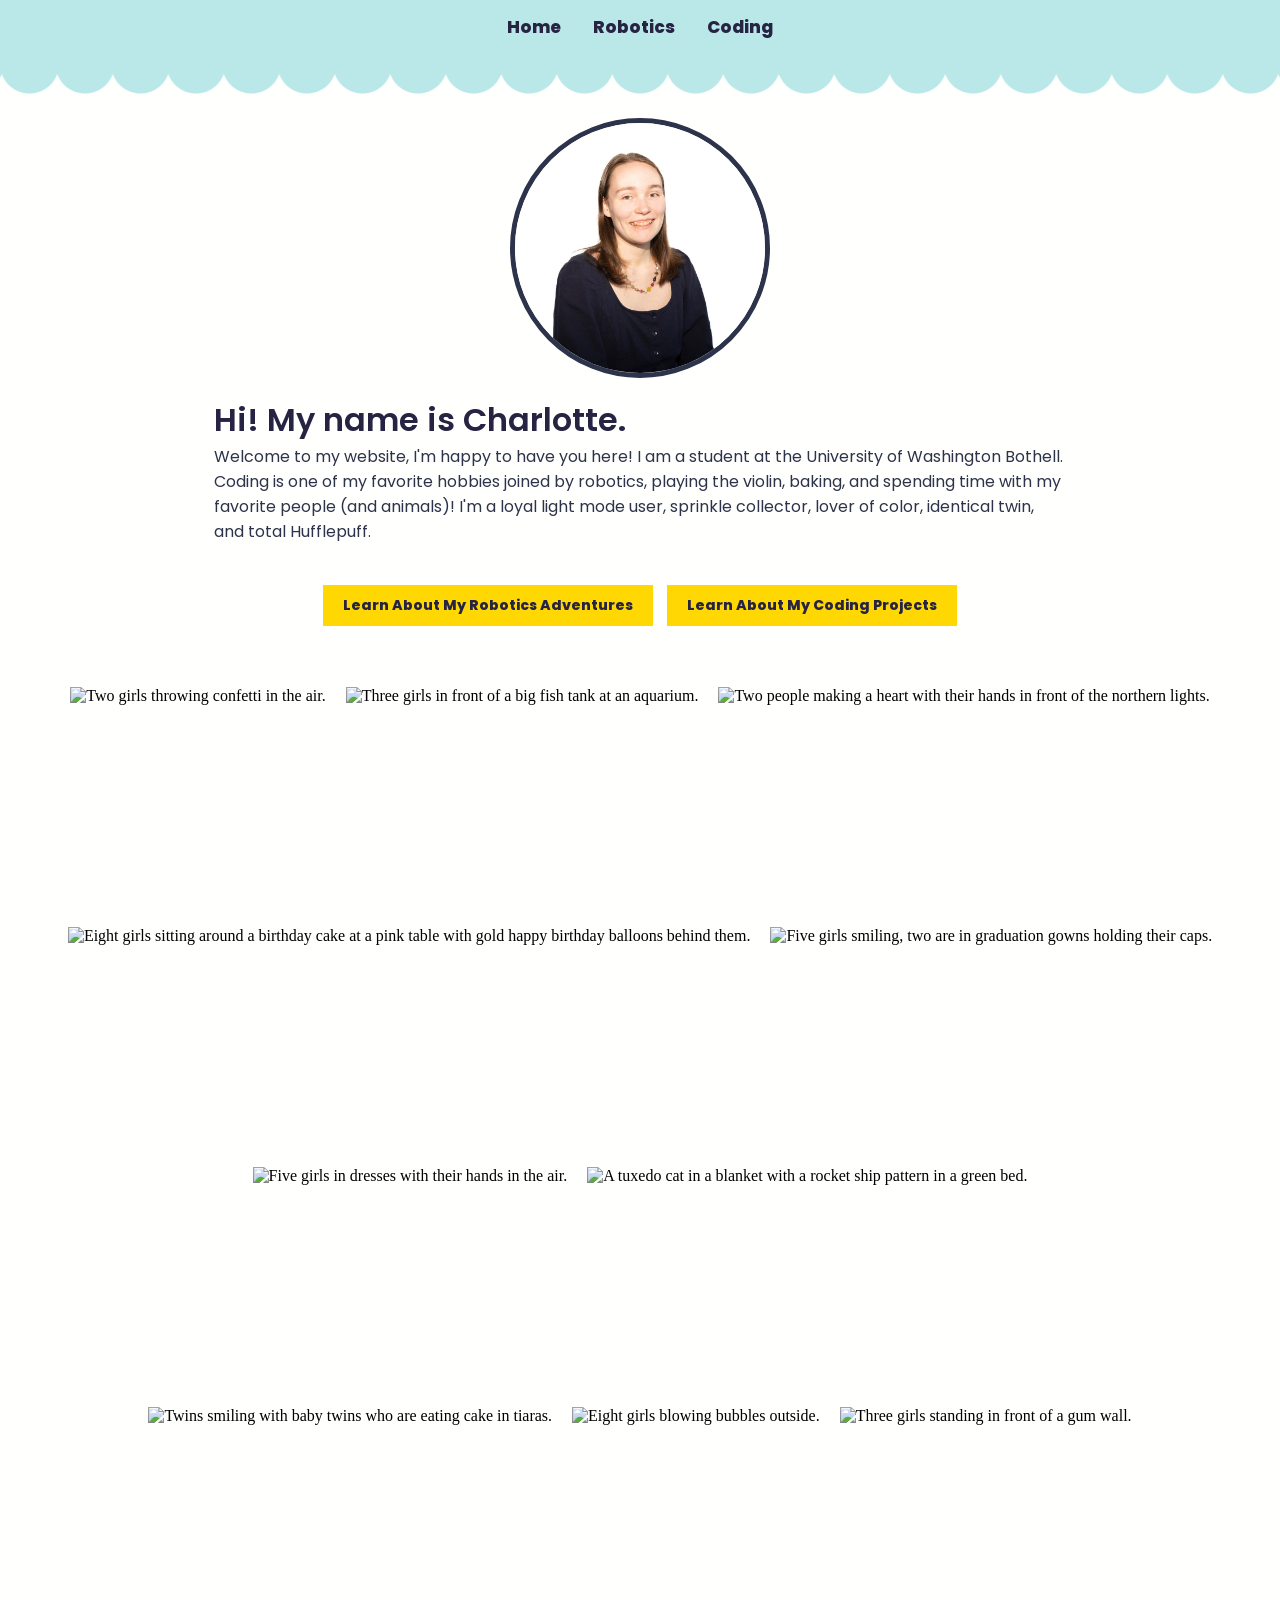
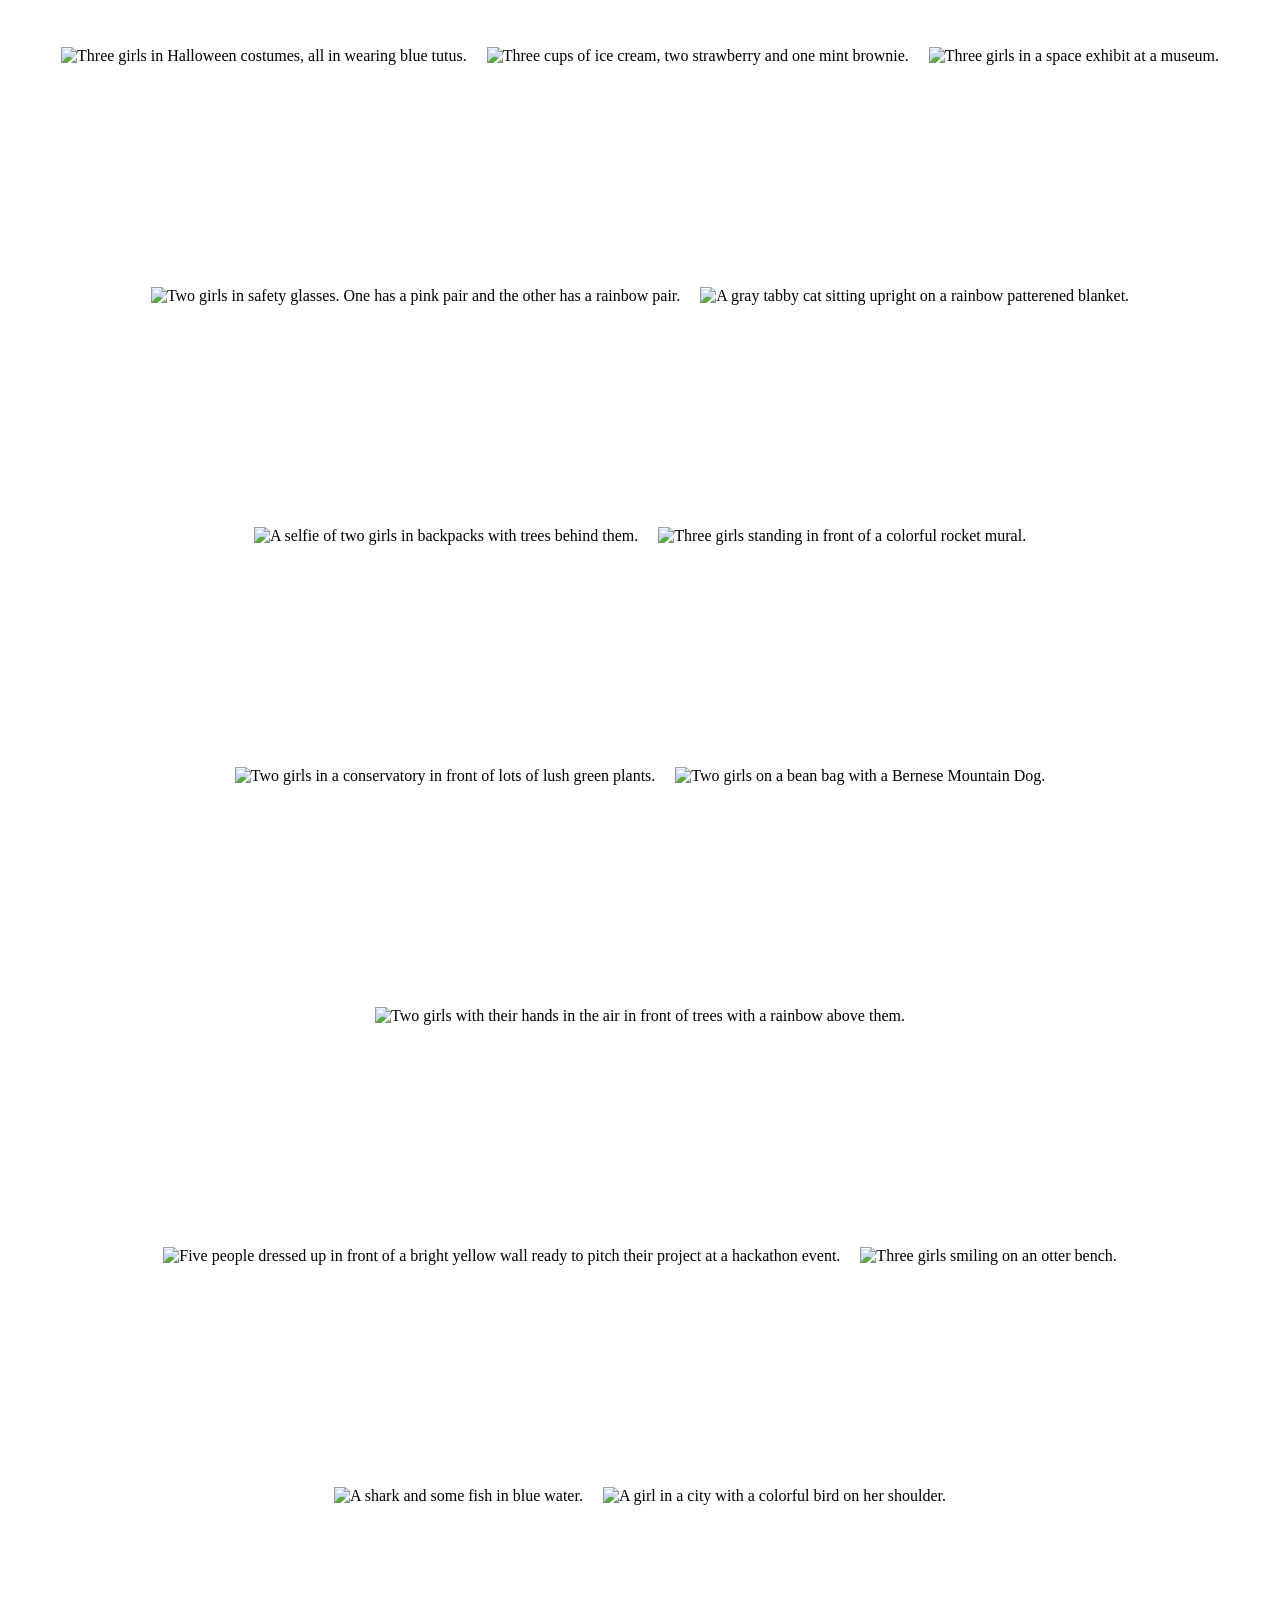
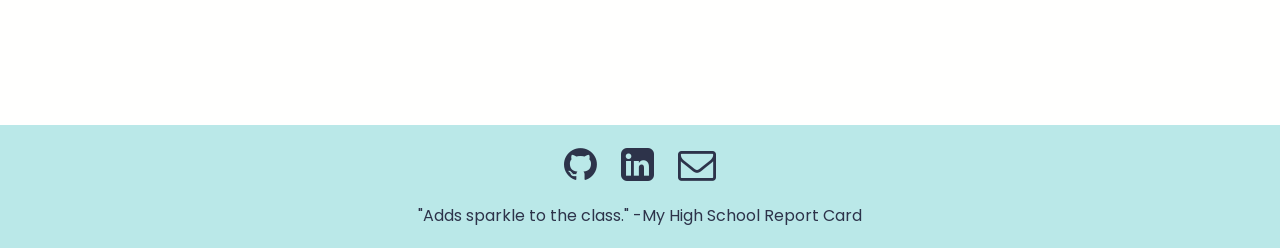
==== index.html @ 046816ce "Updated nav bar styling and added a footer." ====
<!DOCTYPE html>
<html>
  <head>
    
    <title>Home - Charlotte's Personal Website</title>
    <meta charset="utf-8" />
	  <meta http-equiv="X-UA-Compatible" content="IE=edge" />
	  <meta name="viewport" content="width=device-width, initial-scale=1" />

	  <!--Link the Webpage's Stylesheet-->
	  <link rel="stylesheet" href="/style.css" />

	  <!--Link the Webpage's JavaScript File-->
	  <script src="/script.js" defer></script>

    <!--Link Nav Bar Menu Icon-->
    <link rel="stylesheet" href="https://cdnjs.cloudflare.com/ajax/libs/font-awesome/4.7.0/css/font-awesome.min.css">

    <!--Link Font-->
    <link rel="preconnect" href="https://fonts.googleapis.com">
    <link rel="preconnect" href="https://fonts.gstatic.com" crossorigin>
    <link href="https://fonts.googleapis.com/css2?family=Poppins:ital,wght@0,100;0,200;0,300;0,400;0,500;0,600;0,700;0,800;0,900;1,100;1,200;1,300;1,400;1,500;1,600;1,700;1,800;1,900&display=swap" rel="stylesheet">

    <!--Fav Icon-->
    <link rel="icon" href="assets/favicon.ico" type="image/png"/>
  </head>
  
  <body>
    <!--Nav Bar-->
    <div class="navBar" id="globalNavBar">
      <a id="home" class="hoverUnderlineAnimation active" href="index.html">Home</a>
      <a class="hoverUnderlineAnimation" href="robotics.html">Robotics</a>
      <a class="hoverUnderlineAnimation" href="coding.html">Coding</a>
      <a href="javascript:void(0);" class="icon" onclick="adjustNavBar()">
        <i class="fa fa-bars"></i>
      </a>
    </div>

    <div class="content">
      <br> 

      <!--Rounded Headshot-->
      <!--<img class="roundedImage" src="assets/charlotte.jpeg" draggable="false" alt="A headshot of a girl in a yellow sweater, blue top, and necklace in front of a blue wall.">-->
      <img class="roundedImage" src="assets/headshot.jpeg" draggable="false" alt="">

      <br>

      <!--About Me/Brief Introduction-->
      <div class="wideText">
        <h1>Hi! My name is Charlotte.</h1>
        <p>Welcome to my website, I'm happy to have you here! I am a student at the University of Washington Bothell. Coding is one of my favorite hobbies joined by robotics, playing the violin, baking, and spending time with my favorite people (and animals)! I'm a loyal light mode user, sprinkle collector, lover of color, identical twin, and total Hufflepuff.</p>
      </div>
      <br><br>   

      <!--Buttons Inviting the Visitor to View My Other Pages, Both Focused on Hobbies Mentioned in My Intro Paragraph-->
      <div class="centerButtons">
      <button style="vertical-align:middle" onclick="window.location.href = 'robotics.html';">Learn About My Robotics Adventures</button>
      <button style="vertical-align:middle" onclick="window.location.href = 'coding.html';">Learn About My Coding Projects</button>
      </div>
      
      <br><br>

      <!--Gallery of Personal Images-->
      <section class="galleryContainer">
        <img class="galleryImage" src="assets/confetti.jpeg" draggable="false" alt="Two girls throwing confetti in the air.">
        <img class="galleryImage" src="assets/aquarium.jpeg" draggable="false" alt="Three girls in front of a big fish tank at an aquarium.">
        <img class="galleryImage" src="assets/northernLights1.png" draggable="false" alt="Two people making a heart with their hands in front of the northern lights.">
        <img class="galleryImage" src="assets/birthday.jpeg" draggable="false" alt="Eight girls sitting around a birthday cake at a pink table with gold happy birthday balloons behind them.">
        <img class="galleryImage" src="assets/graduation.jpeg" draggable="false" alt="Five girls smiling, two are in graduation gowns holding their caps.">
        <img class="galleryImage" src="assets/caenLaida2.jpeg" draggable="false" alt="Five girls in dresses with their hands in the air.">
        <img class="galleryImage" src="assets/domino.jpeg" draggable="false" alt="A tuxedo cat in a blanket with a rocket ship pattern in a green bed.">
        <img class="galleryImage" src="assets/doubleTwins.jpeg" draggable="false" alt="Twins smiling with baby twins who are eating cake in tiaras.">
        <img class="galleryImage" src="assets/bubbles.jpeg" draggable="false" alt="Eight girls blowing bubbles outside.">
        <img class="galleryImage" src="assets/gumWall.jpeg" draggable="false" alt="Three girls standing in front of a gum wall.">
        <img class="galleryImage" src="assets/halloween1.jpeg" draggable="false" alt="Three girls in Halloween costumes, all in wearing blue tutus.">
        <img class="galleryImage" src="assets/iceCream2.jpeg" draggable="false" alt="Three cups of ice cream, two strawberry and one mint brownie.">
        <img class="galleryImage" src="assets/museumOfFlight.jpeg" draggable="false" alt="Three girls in a space exhibit at a museum.">
        <img class="galleryImage" src="assets/safetyGlasses.jpeg" draggable="false" alt="Two girls in safety glasses. One has a pink pair and the other has a rainbow pair.">
        <img class="galleryImage" src="assets/oakley.jpeg" draggable="false" alt="A gray tabby cat sitting upright on a rainbow patterened blanket.">
        <img class="galleryImage" src="assets/selfieWithAbby2.jpeg" draggable="false" alt="A selfie of two girls in backpacks with trees behind them.">
        <img class="galleryImage" src="assets/rocketMural.jpeg" draggable="false" alt="Three girls standing in front of a colorful rocket mural.">
        <img class="galleryImage" src="assets/conservatory.jpeg" draggable="false" alt="Two girls in a conservatory in front of lots of lush green plants.">
        <img class="galleryImage" src="assets/dog.jpeg" draggable="false" alt="Two girls on a bean bag with a Bernese Mountain Dog.">
        <img class="galleryImage" src="assets/rainbow.jpeg" draggable="false" alt="Two girls with their hands in the air in front of trees with a rainbow above them.">
        <img class="galleryImage" src="assets/hackathon.jpeg" draggable="false" alt="Five people dressed up in front of a bright yellow wall ready to pitch their project at a hackathon event.">
        <img class="galleryImage" src="assets/friends.jpeg" draggable="false" alt="Three girls smiling on an otter bench.">
        <img class="galleryImage" src="assets/shark.jpeg" draggable="false" alt="A shark and some fish in blue water.">
        <img class="galleryImage" src="assets/bird.jpeg" draggable="false" alt="A girl in a city with a colorful bird on her shoulder.">
      </section>
    </div>

    <br>

    <div class="footer">
      <p>
        <!--GitHub-->
        <a href="https://github.com/charlottehoyt" target="_blank"><i class="fa fa-github"></i></a>
                    
        <!--LinkedIn-->
        <a href="https://linkedin.com/in/charlottehoyt707" target="_blank"><i class="fa fa-linkedin-square"></i></a>
                    
        <!--Email-->
        <a href="mailto:choyt06@uw.edu" target="_blank"><i class="fa fa-envelope-o"></i></a>
      </p>

      <br>

      <!--<p>Made with love by Charlotte!</p>-->
      <p>"Adds sparkle to the class." -My High School Report Card</p>
    </div>
    
  </body>
</html>
---- style.css ----
/*Style HTML*/
html {
  height: 100%;
  width: 100%;
  background-color: #fffffe;
}

/*Style "Content"*/
.content {
  width: 95%;
  margin-top: 60px;
  margin-top: 100px;
  margin-right: auto;
  margin-left: auto;
}

/*Style Everything*/
* {
  padding: 0;
  margin: 0;
}

/*Style Nav Bar*/
/*Style All Elements With the Class navBar*/
.navBar {
  position: fixed;
  overflow: hidden;
  background-color: #bae8e8;
  top: 0;
  width: 100%;
  z-index: 1;

  display: flex;
  justify-content: center;
  align-items: center;

  padding-bottom: 40px;

  mask: 
    linear-gradient(0,#0000 30px,#000 0),
    radial-gradient(30px,#000 calc(100% - 1px),#0000) bottom/55.5px 60px
}

/*Style Nav Bar Links*/
.navBar a {
  float: left;
  display: block; 
  color: #272343;
  background-color: #bae8e8;
  text-align: center;
  padding: 14px 16px;
  text-decoration: none;
  font-size: 17px;
  font-family: "Poppins", sans-serif;
  font-weight: 800;
  font-style: normal;
}

/*Style Nav Bar Links on Hover*/
.navBar a:hover {
  background-color: #bae8e8;
  color: #272343;
}

/*Style Active Nav Bar Links*/
.navBar a.active {
  background-color: #bae8e8;
  color: #272343;
}

/*Style Nav Bar Icon*/
.navBar .icon {
  display: none; 
  background-color: #bae8e8;
  color: #272343;
}

/*Style Nav Bar to be Responsive*/
@media screen and (max-width: 600px) {
  .navBar a:not(:first-child) {display: none;}
  .navBar a.icon {
    float: right;
    display: block;
  }
}

@media screen and (max-width: 1275px /*Was 600px*/) {
  .navBar.responsive {position: sticky;}
  .navBar.responsive .icon {
    position: absolute;
    right: 0;
    top: 0;
  }
  .navBar.responsive a {
    float: none;
    display: block;
    text-align: left;
  }
}

/*Remove Margin Between Nav Bar and First Image*/
@media screen and (max-width: 600px) {
  .navBar {
    margin-bottom: -45px;
    display: block;
  }
  #home {
    background-color: #bae8e8;
    color: #001e1d;
  }
}

/*Style hoverUnderlineAnimation*/
.hoverUnderlineAnimation {
  display: inline-block;
  position: relative;
}

.hoverUnderlineAnimation:after {
  content: '';
  position: absolute;
  width: 100%;
  transform: scaleX(0);
  height: 3px;
  bottom: 0;
  left: 0;
  background-color: #272343;
  transform-origin: bottom center;
  transition: transform 0.25s ease-out;
}

.hoverUnderlineAnimation:hover:after {
  transform: scaleX(1);
  transform-origin: bottom center;
}

/*Style H1 Text*/
h1 {
  color: #272343;
  font-family: "Poppins", sans-serif;
  font-weight: 600;
  font-style: normal;
}

/*Style P Text*/
p {
  color: #2d334a;
  font-family: "Poppins", sans-serif;
  font-weight: 400;
  font-style: normal;
}

/*Style Links*/
a {
  color: #2d334a;
  font-family: "Poppins", sans-serif;
  font-weight: 400;
  font-style: normal;
}

.projectLink:hover {
  background-color: #ffd803;
  text-decoration: none;
}

/*Style "Section Header"*/
.sectionHeader {
  color: #2d334a;
  font-family: "Poppins", sans-serif;
  font-weight: 600;
  font-style: normal;
  font-size: 16pt;
}

/*Style "Centered Section Header"*/
.centeredSectionHeader {
  color: #2d334a;
  font-family: "Poppins", sans-serif;
  font-weight: 600;
  font-style: normal;
  font-size: 16pt;
  text-align: center;
}

/*Style iFrame (YouTube Video)*/
iframe {
  text-align: center;
  margin-right: auto;
  margin-left: auto;
  display: block;
}

/*Style Lists*/
ul {
  color: #2d334a;
  font-family: "Poppins", sans-serif;
  font-weight: 400;
  font-style: normal;
  margin-left: 20px;
}

/*Style Buttons*/
button {
  background-color: #ffd803;
  color: #272343;
  padding: 10px 20px;
  border: none;
  font-family: "Poppins", sans-serif;
  font-weight: 800;
  font-style: normal;
  font-size: 14px;
}

/*Style Buttons on Hover*/
button:hover {
  opacity: 75%;
  cursor: pointer;
}

/*Style Image Gallery Container*/
.galleryContainer {
  display: flex;
  justify-content: center;
  align-items: center;
  flex-direction: row; 
  flex-wrap: wrap;
}

/*Style Image Gallery Images*/
.galleryImage {
  margin: 20px 10px;
  height: 200px;
  width: auto;
}

/*Style Image Gallery Images on Hover*/
.galleryImage:hover {
  -webkit-filter: opacity(75%);
  filter: opacity(75%);
}

@media screen and (max-width: 900px) {
  .galleryImage {
    margin: 20px 10px;
    height: 150px;
    width: auto;
  }
}

/*Style "Rounded Image"*/
.roundedImage {
  /*Round Image*/
  height: 250px;
  width: 250px;
  object-fit: cover;
  overflow: hidden;
  border-radius: 50%;
  border: 5px solid #2d334a;

  /*Center Image*/
  display: block;
  margin-left: auto;
  margin-right: auto;
}

/*Style Scroll Div*/
.scrollDiv {
  background-color: #bae8e8;
  border-radius: 20px;
  max-height: 600px;
  overflow-y: auto;
}

/*Style Images in Scroll Div*/
.scrollDiv img {
  width: 45%;
  height: auto;
  margin-right: auto;
  margin-left: auto;
  display: block;
}

/*Style Text in Scroll Div*/
.scrollDiv p {
  color: #2d334a;
  font-weight: 600;
  text-align: center;
}

/*Style Side By Side*/
.sideBySide {
  margin-right: 3%;
  margin-left: 3%;
  width: 90%;
  height: auto;
  display: inline-flex;
  padding: 20px;
  justify-content: center;
  margin-top: -1px;
  align-items: center;
}

/*Style Side By Side Elements*/
.sideBySideElement {
  width: 45%;
  height: auto;
  align-items: center;
  margin-right: auto;
  margin-left: auto;
}

/*Style Side By Side to be Responsive*/
@media screen and (max-width: 850px) {
  .sideBySide {
    display: flex;
    flex-wrap: wrap;
    flex-direction: column;
  }

  .sideBySideElement {
    width: 100%;
    margin-left: -2%;
  }
}

/*Center Button Group*/
.centerButtons {
  text-align: center;
  margin-right: auto;
  margin-left: auto;
  display: block;
}

/*Create Space Between Centered Buttons*/
.centerButtons button {
  margin: 5px;
}

/*Style Embeded Website*/
.embed {
  display: block;
  margin-right: auto;
  margin-left: auto;
  width: 75%;
  height: 600px;
  display: block;
  margin-right: auto;
  margin-left: auto;
  width: 75%;
  border: 6px solid #bae8e8;
  border-radius: 20px;
}

/*Style Embeded YouTube Video*/
.sideBySideElement iframe {
  display: block;
  margin-right: auto;
  margin-left: auto;
  width: 100%;
  height: 300px;
}

/*Style "Coding Project" Section*/
.codingProject {
  height: auto;
  display: inline-flex;
  justify-content: center;
  align-items: center;
}

/*Style "Coding Project Image"*/
.codingProjectImage {
  width: 15%;
  height: auto;
  align-items: center;
  margin-right: auto;
  margin-left: auto;
}

/*Style Project Images*/
.codingProjectImage img {
  width: 75%;
  height: auto;
}

/*Style Coding Project Info Sections*/
.codingProjectInfo {
  width: 85%;
  height: auto;
  align-items: center;
  margin-right: auto;
  margin-left: auto;
}

/*Style "Full Length" Text*/
.wideText {
  width: 70%;
  margin-right: auto;
  margin-left: auto;
}

/*Footer*/
.footer {
    background-color: #bae8e8;
    color: #2d334a;
    width: 100%;
    margin: 0px;
    padding: 20px 0px;
    text-align: center;
    bottom: 0;
}

/*Footer Text*/
.footer p {
    /*font-weight: 800;*/
    padding-right: 20px;
    padding-left: 20px;
    text-align: center;
}

/*Footer Logos/Links*/
.footer i {
    font-size: 38px;
    color: #2d334a;
    margin: 0px 10px;
}

.footer i:hover {
    font-size: 38px;
    opacity: 75%;
}

/*Style Projects to Be Responsive*/
@media screen and (max-width: 1200px) {
  .codingProjectImage {
    width: 30%;
  }

  .codingProjectInfo {
    width: 70%;
  }

  .codingProjectImage img {
    width: 75%;
    height: auto;
    margin-right: auto;
    margin-left: auto;
    display: block;
    text-align: center;
  }

  .wideText {
    width: 100%;
  }
}

@media screen and (max-width: 800px) {
  .codingProject {
    flex-wrap: wrap;
    flex-direction: columnn;
  }

  .codingProjectImage, .codingProjectInfo {
    width: 100%;
  }

  .codingProjectImage img {
    width: 40%;
    height: auto;
    margin-right: auto;
    margin-left: auto;
    display: block;
    text-align: center;
    margin-bottom: 15px;
  }
}
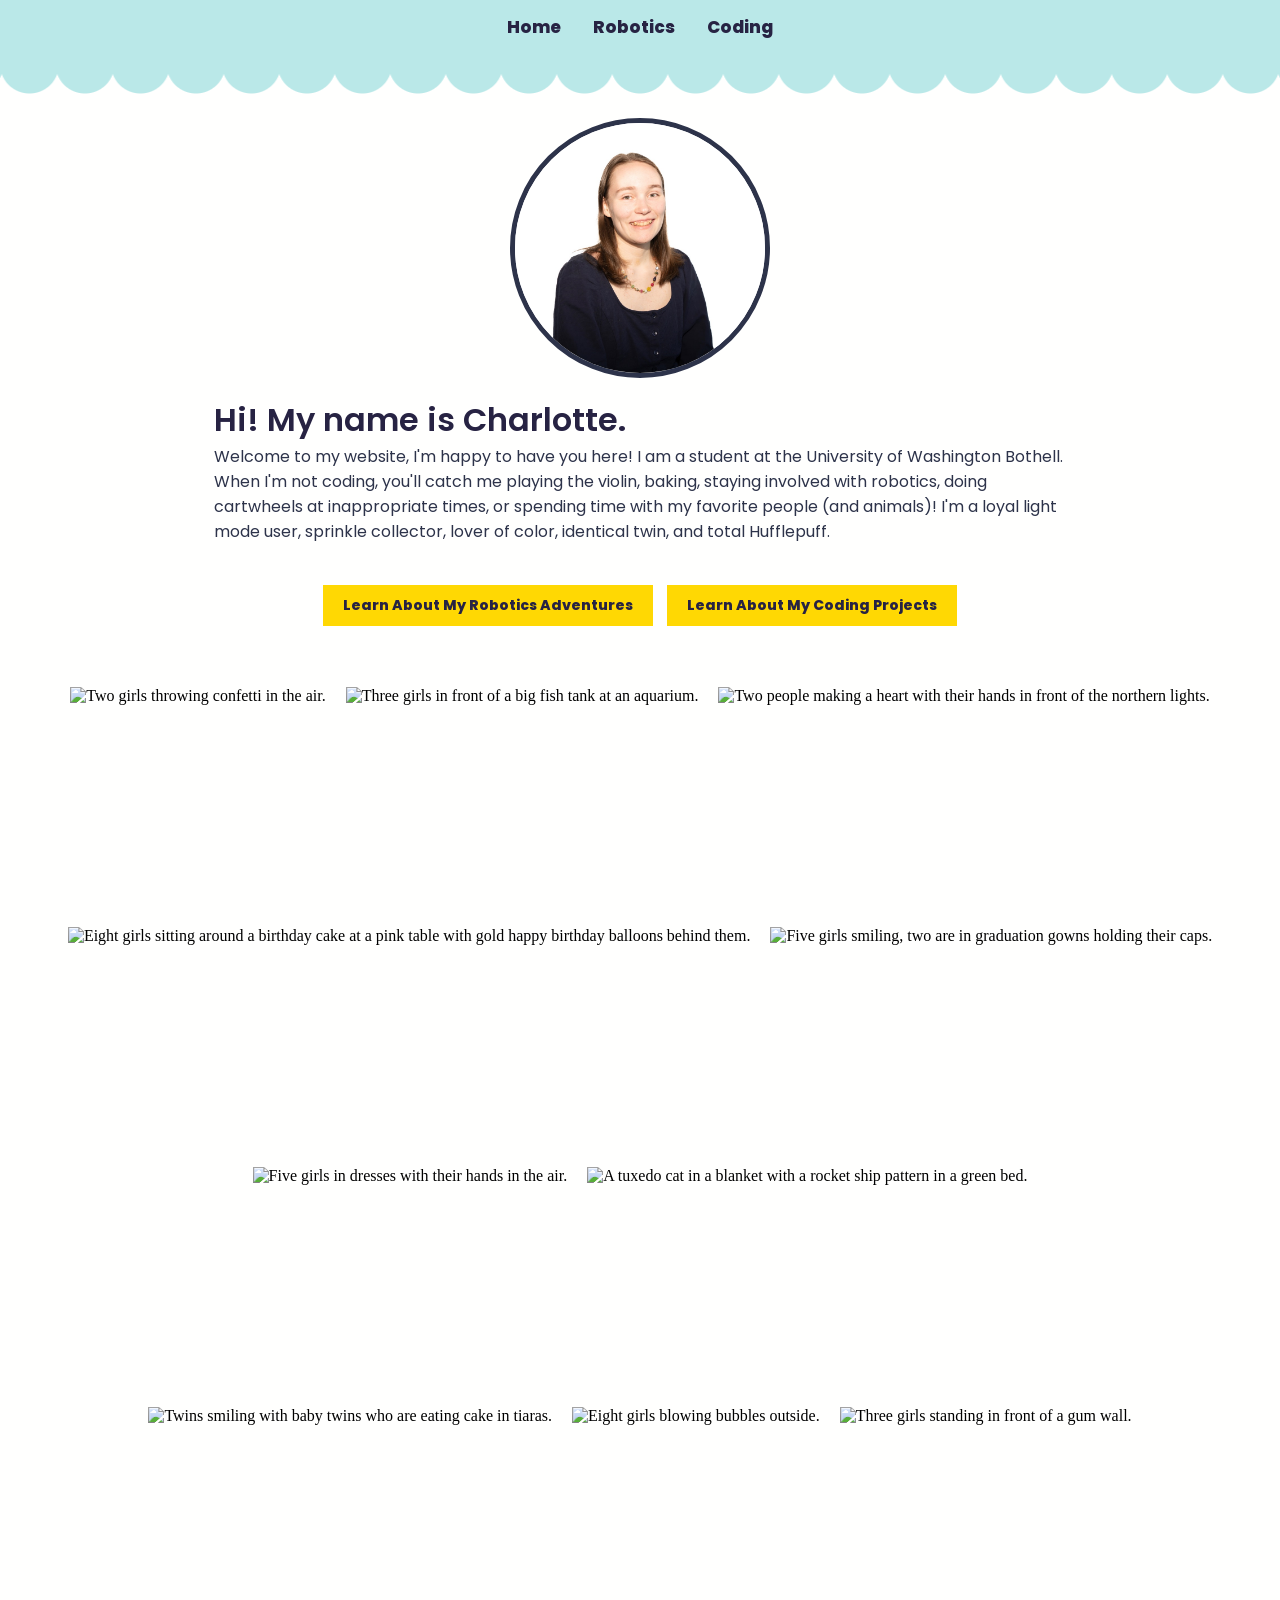
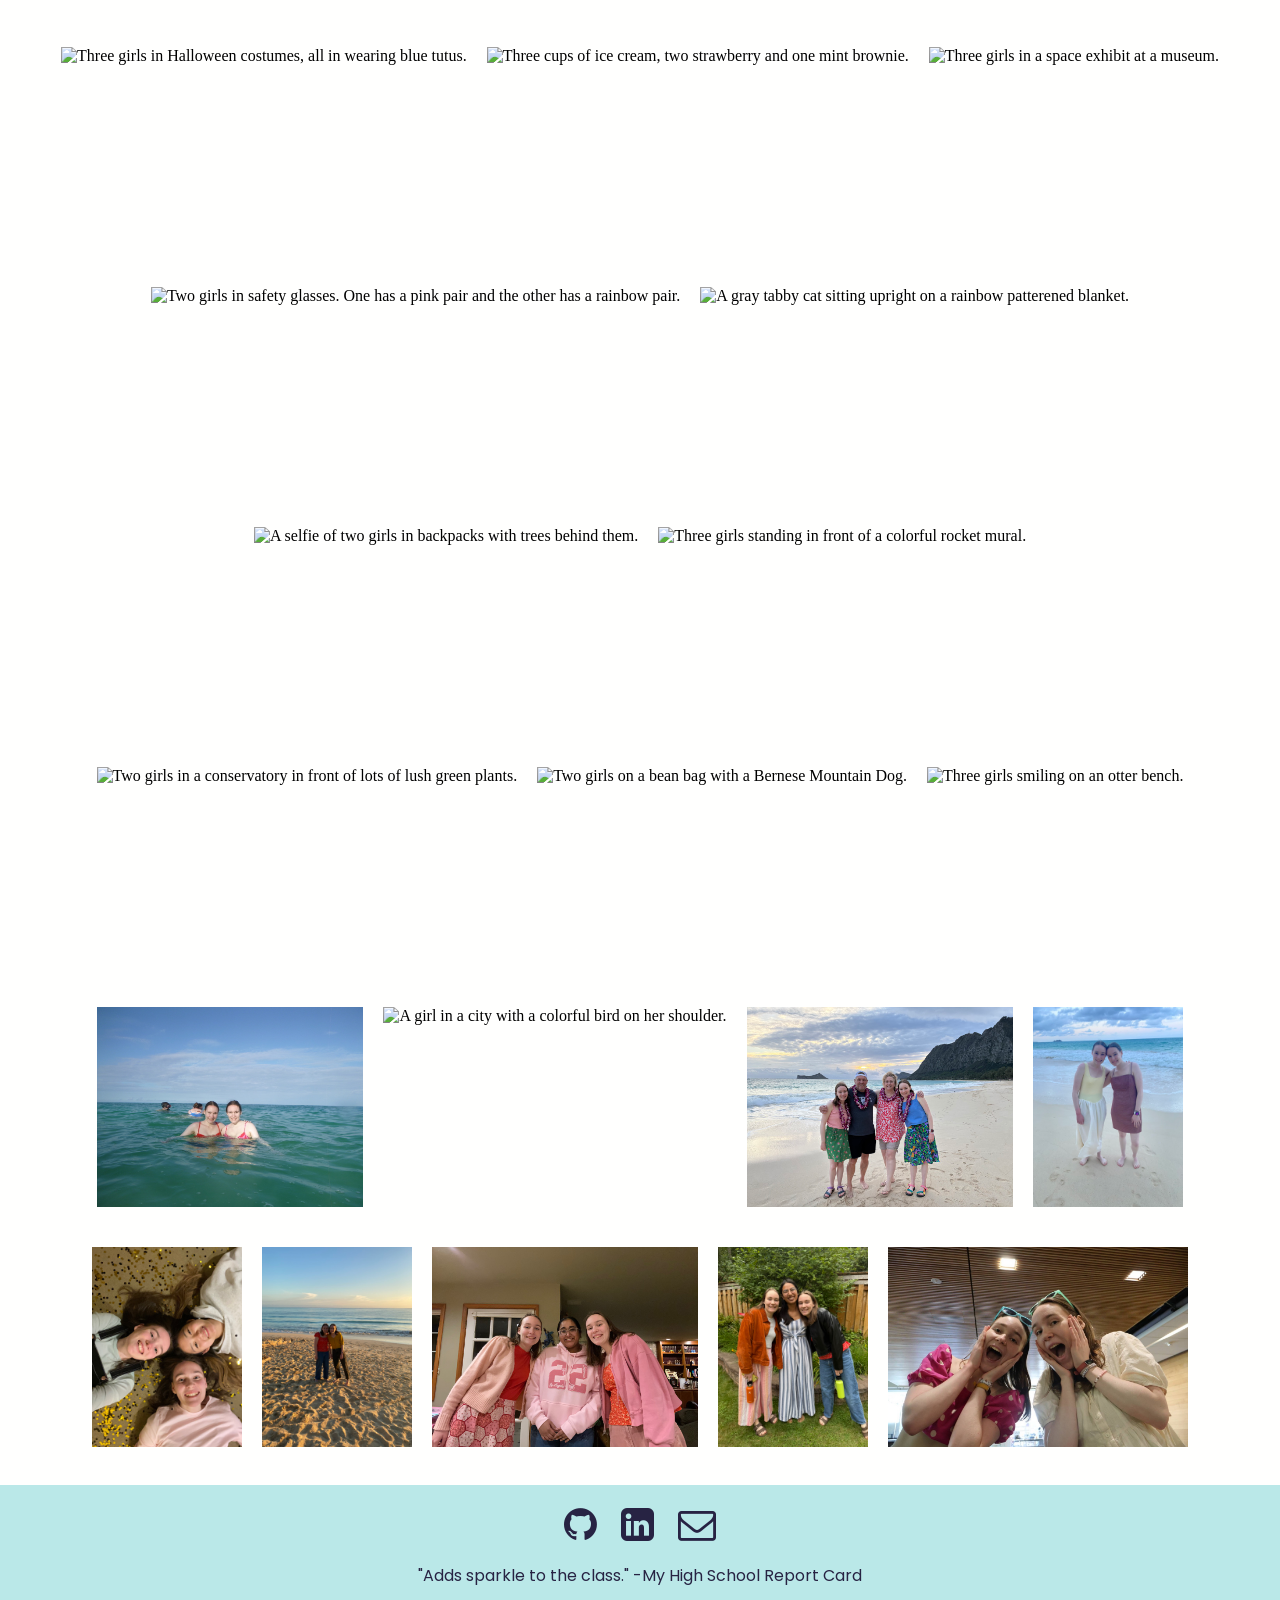
==== commit 109e0e0d: "Added project cards and updated text." ====
--- a/index.html
+++ b/index.html
@@ -40,7 +40,6 @@
       <br> 
 
       <!--Rounded Headshot-->
-      <!--<img class="roundedImage" src="assets/charlotte.jpeg" draggable="false" alt="A headshot of a girl in a yellow sweater, blue top, and necklace in front of a blue wall.">-->
       <img class="roundedImage" src="assets/headshot.jpeg" draggable="false" alt="">
 
       <br>
@@ -48,7 +47,7 @@
       <!--About Me/Brief Introduction-->
       <div class="wideText">
         <h1>Hi! My name is Charlotte.</h1>
-        <p>Welcome to my website, I'm happy to have you here! I am a student at the University of Washington Bothell. Coding is one of my favorite hobbies joined by robotics, playing the violin, baking, and spending time with my favorite people (and animals)! I'm a loyal light mode user, sprinkle collector, lover of color, identical twin, and total Hufflepuff.</p>
+        <p>Welcome to my website, I'm happy to have you here! I am a student at the University of Washington Bothell. When I'm not coding, you'll catch me playing the violin, baking, staying involved with robotics, doing cartwheels at inappropriate times, or spending time with my favorite people (and animals)! I'm a loyal light mode user, sprinkle collector, lover of color, identical twin, and total Hufflepuff. </p>
       </div>
       <br><br>   
 
@@ -81,11 +80,16 @@
         <img class="galleryImage" src="assets/rocketMural.jpeg" draggable="false" alt="Three girls standing in front of a colorful rocket mural.">
         <img class="galleryImage" src="assets/conservatory.jpeg" draggable="false" alt="Two girls in a conservatory in front of lots of lush green plants.">
         <img class="galleryImage" src="assets/dog.jpeg" draggable="false" alt="Two girls on a bean bag with a Bernese Mountain Dog.">
-        <img class="galleryImage" src="assets/rainbow.jpeg" draggable="false" alt="Two girls with their hands in the air in front of trees with a rainbow above them.">
-        <img class="galleryImage" src="assets/hackathon.jpeg" draggable="false" alt="Five people dressed up in front of a bright yellow wall ready to pitch their project at a hackathon event.">
         <img class="galleryImage" src="assets/friends.jpeg" draggable="false" alt="Three girls smiling on an otter bench.">
-        <img class="galleryImage" src="assets/shark.jpeg" draggable="false" alt="A shark and some fish in blue water.">
+        <img class="galleryImage" src="assets/ocean.jpeg" draggable="false" alt="Two girls swimming in the ocean under a blue sky.">
         <img class="galleryImage" src="assets/bird.jpeg" draggable="false" alt="A girl in a city with a colorful bird on her shoulder.">
+        <img class="galleryImage" src="assets/family.jpeg" draggable="false" alt="A colorfully dressed family of four on a sandy beach.">
+        <img class="galleryImage" src="assets/beach2.jpeg" draggable="false" alt="Two girls wearing dresses on the beach at sunset, one in yellow and one in red.">
+        <img class="galleryImage" src="assets/newYears.jpeg" draggable="false" alt="Three girls laying on the floor in black and gold confetti on New Year's Eve.">
+        <img class="galleryImage" src="assets/beach.jpeg" draggable="false" alt="Two girls on the beach at sunrise with the water behind them.">
+        <img class="galleryImage" src="assets/galentinesDay.jpeg" draggable="false" alt="Three girls smiling in pink and red for Galentine's Day.">
+        <img class="galleryImage" src="assets/leenasParty.jpeg" draggable="false" alt="Three girls smiling in a garden with lots of green plants behind them.">
+        <img class="galleryImage" src="assets/sunglasses.jpeg" draggable="false" alt="Two girls excitedly smiling with sunglasses on their foreheads.">
       </section>
     </div>
 
@@ -105,7 +109,6 @@
 
       <br>
 
-      <!--<p>Made with love by Charlotte!</p>-->
       <p>"Adds sparkle to the class." -My High School Report Card</p>
     </div>
     
--- a/style.css
+++ b/style.css
@@ -106,7 +106,7 @@
   }
   #home {
     background-color: #bae8e8;
-    color: #001e1d;
+    color: #272343;
   }
 }
 
@@ -165,7 +165,7 @@
 
 /*Style "Section Header"*/
 .sectionHeader {
-  color: #2d334a;
+  color: #272343;
   font-family: "Poppins", sans-serif;
   font-weight: 600;
   font-style: normal;
@@ -174,7 +174,7 @@
 
 /*Style "Centered Section Header"*/
 .centeredSectionHeader {
-  color: #2d334a;
+  color: #272343;
   font-family: "Poppins", sans-serif;
   font-weight: 600;
   font-style: normal;
@@ -402,7 +402,7 @@
 /*Footer*/
 .footer {
     background-color: #bae8e8;
-    color: #2d334a;
+    color: #272343;
     width: 100%;
     margin: 0px;
     padding: 20px 0px;
@@ -416,18 +416,80 @@
     padding-right: 20px;
     padding-left: 20px;
     text-align: center;
+    color: #272343;
 }
 
 /*Footer Logos/Links*/
 .footer i {
     font-size: 38px;
-    color: #2d334a;
+    color: #272343;
     margin: 0px 10px;
 }
 
 .footer i:hover {
     font-size: 38px;
     opacity: 75%;
+}
+
+.cardContainer {
+  display: flex;
+  justify-content: center;
+  flex-wrap: wrap;
+}
+
+.card {
+  width: 325px;
+  background-color: #bae8e8;
+  border-radius: 20px;
+  overflow: hidden;
+  margin: 20px;
+}
+
+.card img {
+  /*width: 100%;*/
+  width: 75%;
+  height: auto;
+  margin-right: auto;
+  margin-left: auto;
+  display: block;
+  padding-top: 15px;
+  padding-top: 24px;
+}
+
+.cardContent {
+  padding: 16px;
+  padding: 24px;
+}
+
+.projectTitle {
+  /*font-size: 28px;*/
+  margin-bottom: 8px;
+
+  color: #2d334a;
+  font-family: "Poppins", sans-serif;
+  font-weight: 600;
+  font-style: normal;
+  font-size: 16pt;
+}
+
+.cardContent p {
+  color: #2d334a;
+}
+
+.tag {
+  background-color: #ffd803;
+  color: #272343;
+  padding: 10px 20px;
+  border: none;
+  font-family: "Poppins", sans-serif;
+  font-weight: 800;
+  font-style: normal;
+  font-size: 14px;
+
+  display: inline-block;
+  width: max-content;
+
+  margin-bottom: 5px;
 }
 
 /*Style Projects to Be Responsive*/
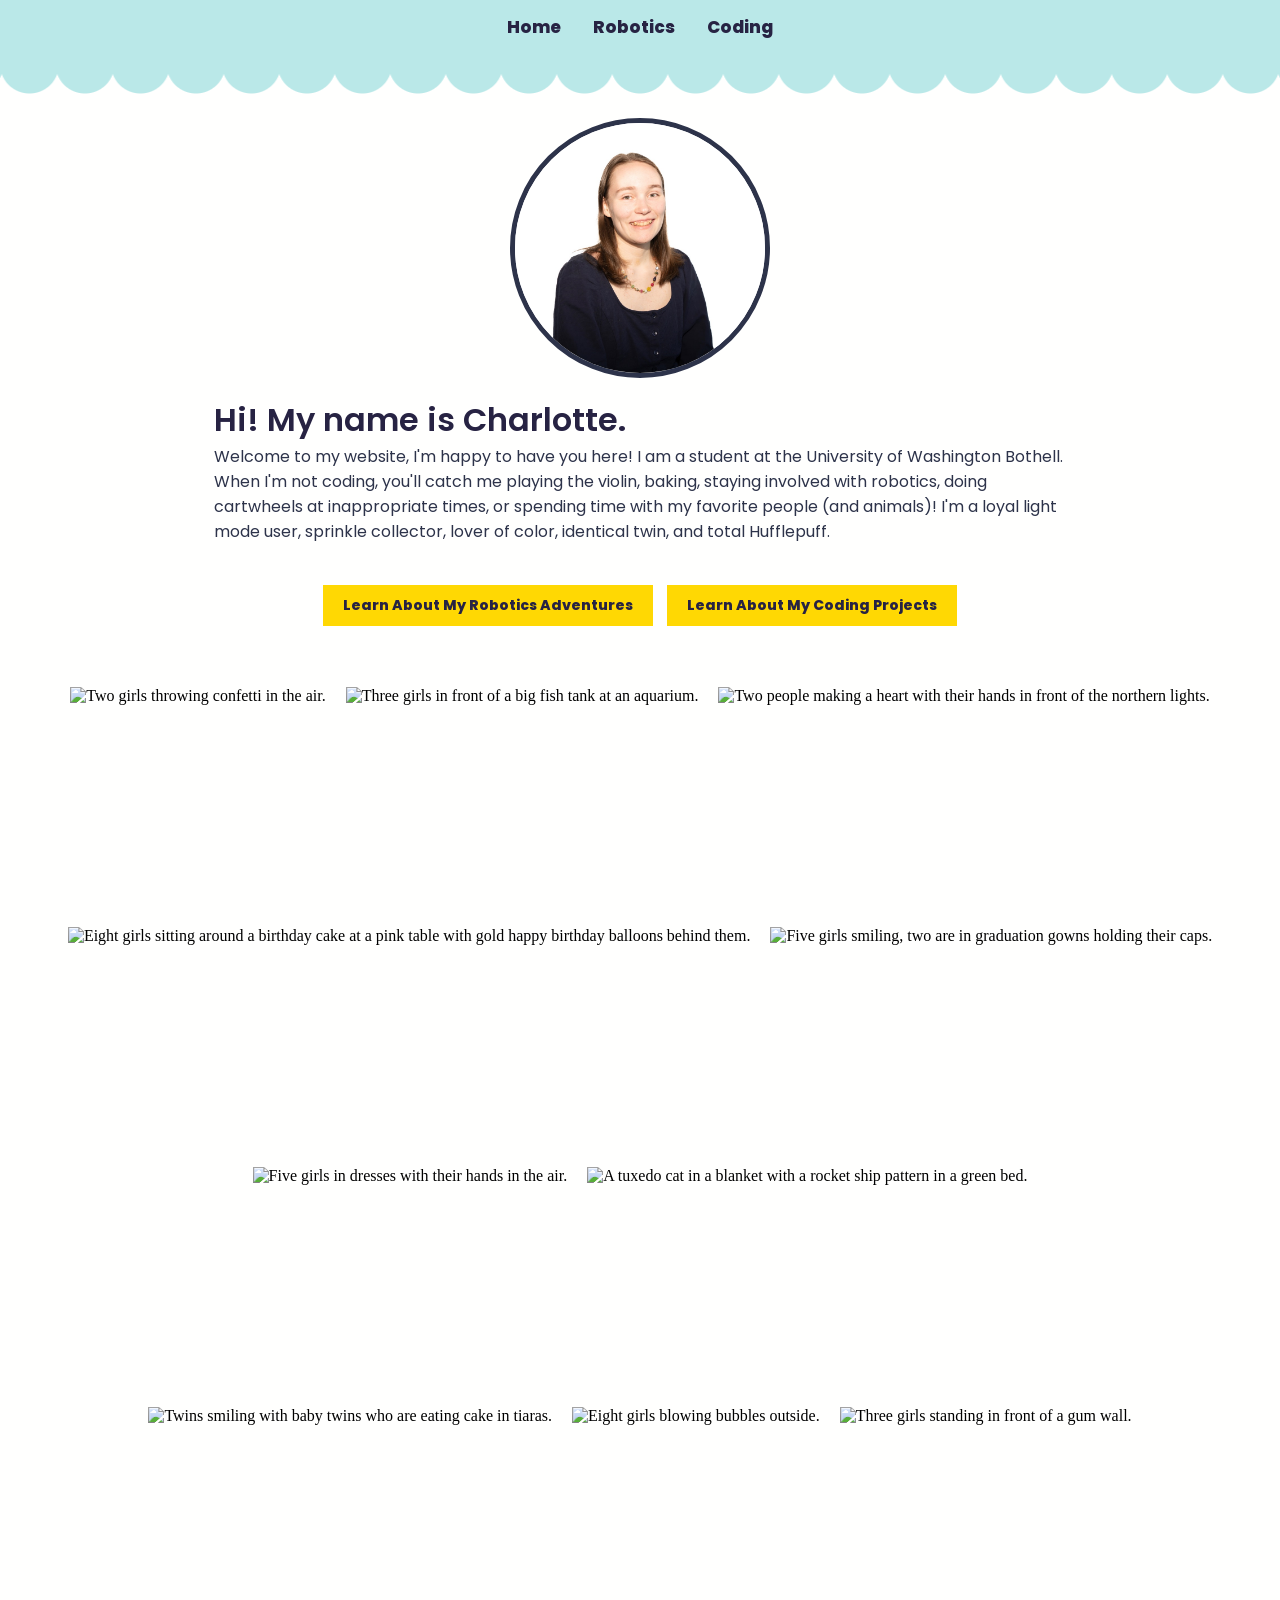
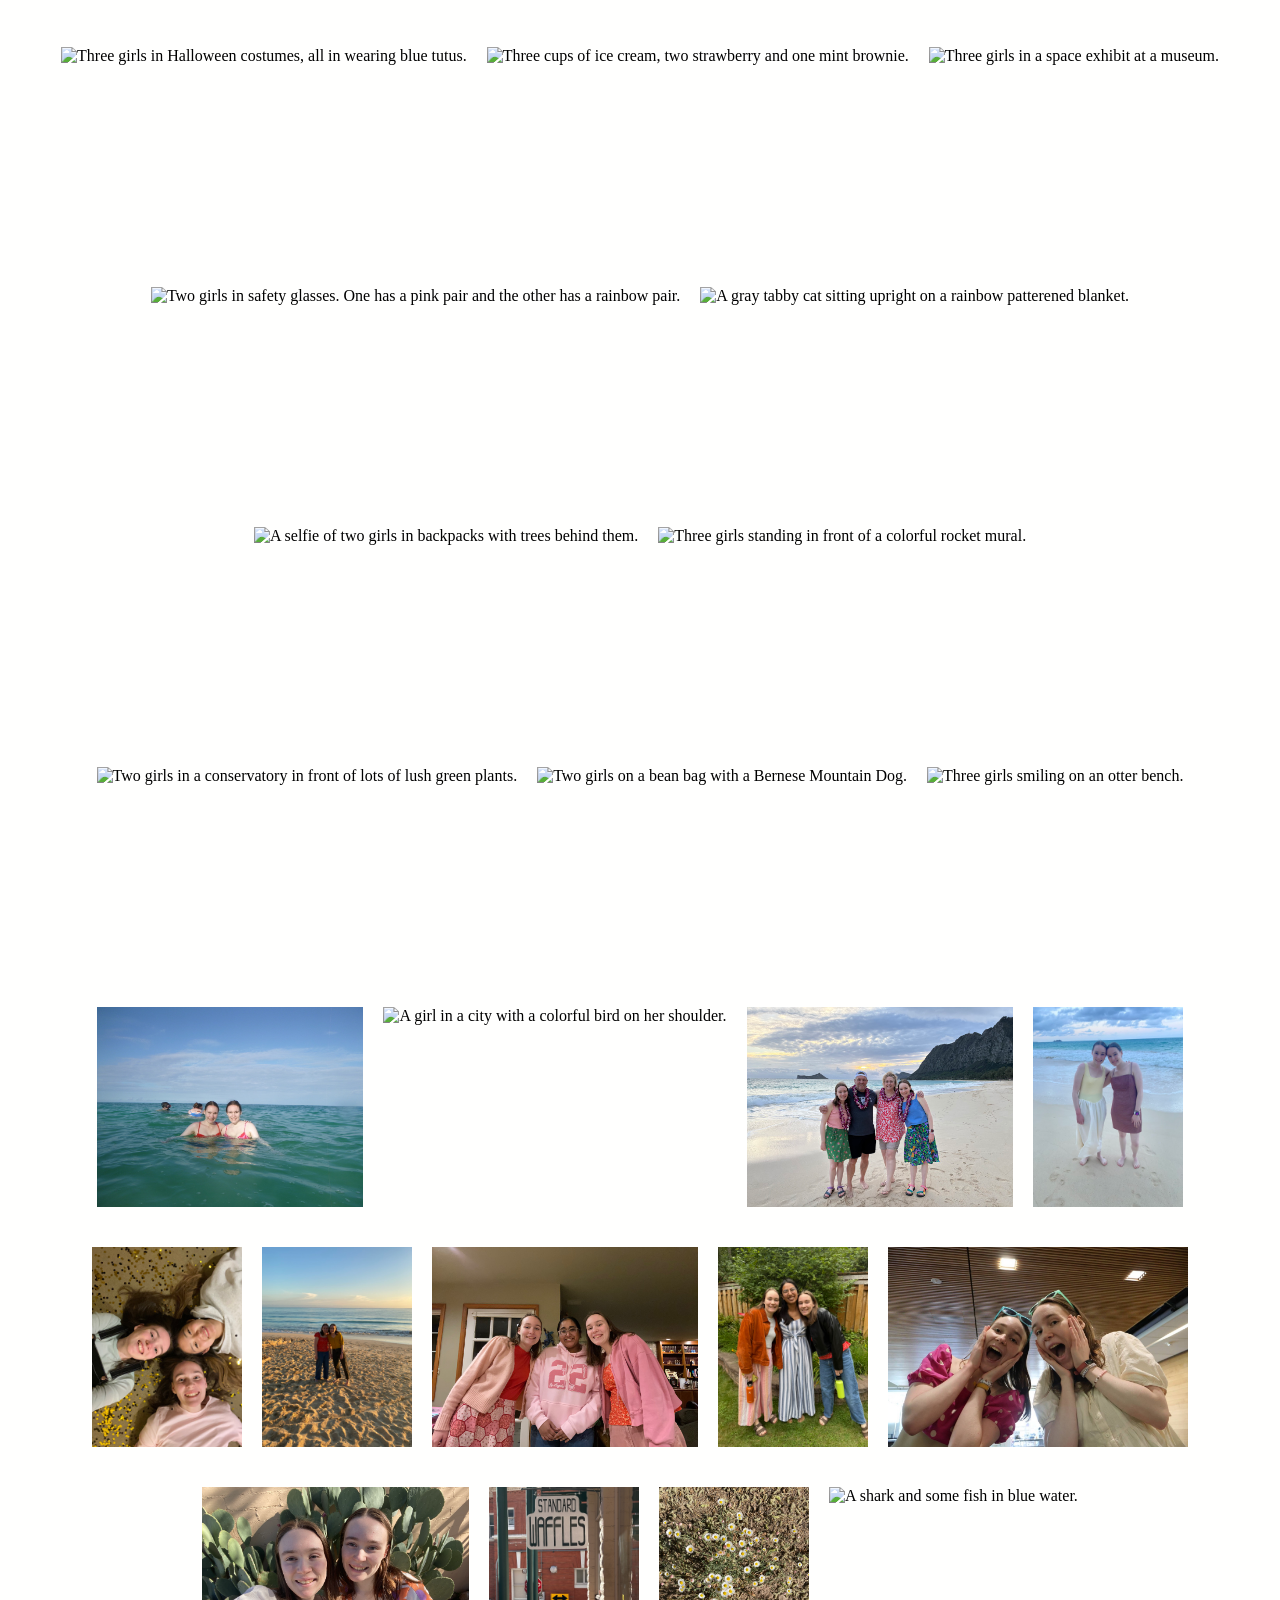
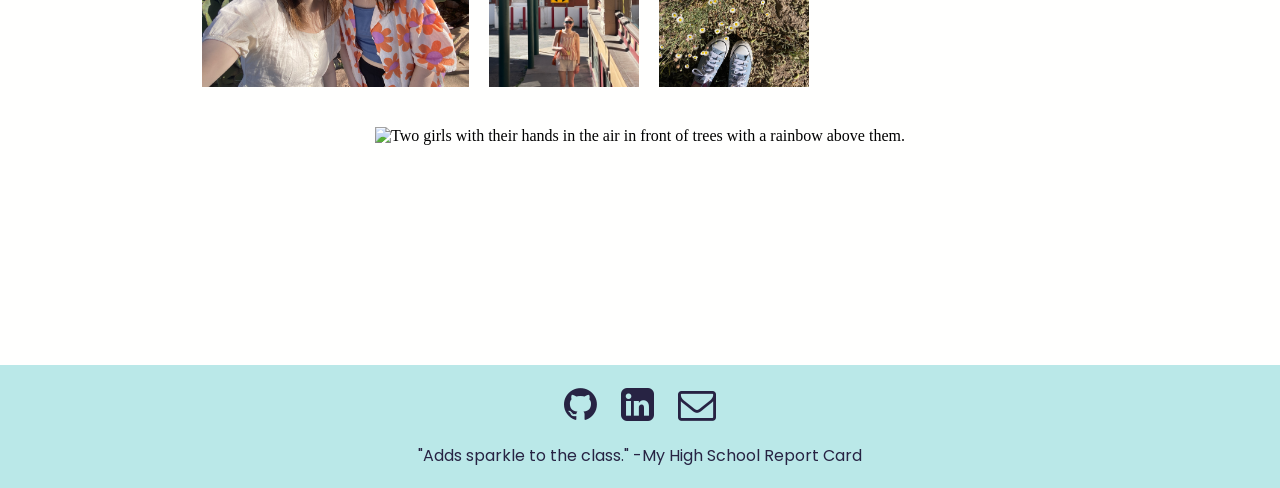
==== commit 56cc8ec2: "Added project links and deleted unused pictures and styling." ====
--- a/index.html
+++ b/index.html
@@ -90,6 +90,11 @@
         <img class="galleryImage" src="assets/galentinesDay.jpeg" draggable="false" alt="Three girls smiling in pink and red for Galentine's Day.">
         <img class="galleryImage" src="assets/leenasParty.jpeg" draggable="false" alt="Three girls smiling in a garden with lots of green plants behind them.">
         <img class="galleryImage" src="assets/sunglasses.jpeg" draggable="false" alt="Two girls excitedly smiling with sunglasses on their foreheads.">
+        <img class="galleryImage" src="assets/cactusSelfie.png" draggable="false" alt="A selfie of two girls in front of a cactus, one in a white top and one in an orange flower top.">
+        <img class="galleryImage" src="assets/wafflesSign.jpeg" draggable="false" alt="A girl in sunglasses standing under a sign that says WAFFLES.">
+        <img class="galleryImage" src="assets/daisies.png" draggable="false" alt="Light blue shoes beside a patch of daisies.">
+        <img class="galleryImage" src="assets/shark.jpeg" draggable="false" alt="A shark and some fish in blue water.">
+        <img class="galleryImage" src="assets/rainbow.jpeg" draggable="false" alt="Two girls with their hands in the air in front of trees with a rainbow above them.">
       </section>
     </div>
 
--- a/style.css
+++ b/style.css
@@ -156,11 +156,11 @@
   font-family: "Poppins", sans-serif;
   font-weight: 400;
   font-style: normal;
+  font-weight: 600;
 }
 
 .projectLink:hover {
-  background-color: #ffd803;
-  text-decoration: none;
+  opacity: 75%;
 }
 
 /*Style "Section Header"*/
@@ -360,38 +360,6 @@
   height: 300px;
 }
 
-/*Style "Coding Project" Section*/
-.codingProject {
-  height: auto;
-  display: inline-flex;
-  justify-content: center;
-  align-items: center;
-}
-
-/*Style "Coding Project Image"*/
-.codingProjectImage {
-  width: 15%;
-  height: auto;
-  align-items: center;
-  margin-right: auto;
-  margin-left: auto;
-}
-
-/*Style Project Images*/
-.codingProjectImage img {
-  width: 75%;
-  height: auto;
-}
-
-/*Style Coding Project Info Sections*/
-.codingProjectInfo {
-  width: 85%;
-  height: auto;
-  align-items: center;
-  margin-right: auto;
-  margin-left: auto;
-}
-
 /*Style "Full Length" Text*/
 .wideText {
   width: 70%;
@@ -435,6 +403,18 @@
   display: flex;
   justify-content: center;
   flex-wrap: wrap;
+
+  /*For Masonry Grid*/
+  /*columns: 18rem;
+  counter-reset: grid;*/
+
+  /*display: grid;
+  grid-template-columns: refill(autofill, minmax(200px, 1fr));
+  grid-template-rows: masonry;*/
+
+  /*display: grid;
+  grid-template-columns: 1fr, 1fr, 1fr;
+  grid-template-rows: masonry;*/
 }
 
 .card {
@@ -443,10 +423,18 @@
   border-radius: 20px;
   overflow: hidden;
   margin: 20px;
-}
+
+  /*For Masonry Grid*/
+  /*break-inside: avoid;*/
+}
+
+  /*For Masonry Grid*/
+/*.card::before {
+  counter-increment: grid;
+  content: counter-grid;
+}*/
 
 .card img {
-  /*width: 100%;*/
   width: 75%;
   height: auto;
   margin-right: auto;
@@ -462,9 +450,7 @@
 }
 
 .projectTitle {
-  /*font-size: 28px;*/
   margin-bottom: 8px;
-
   color: #2d334a;
   font-family: "Poppins", sans-serif;
   font-weight: 600;
@@ -485,10 +471,8 @@
   font-weight: 800;
   font-style: normal;
   font-size: 14px;
-
   display: inline-block;
   width: max-content;
-
   margin-bottom: 5px;
 }
 
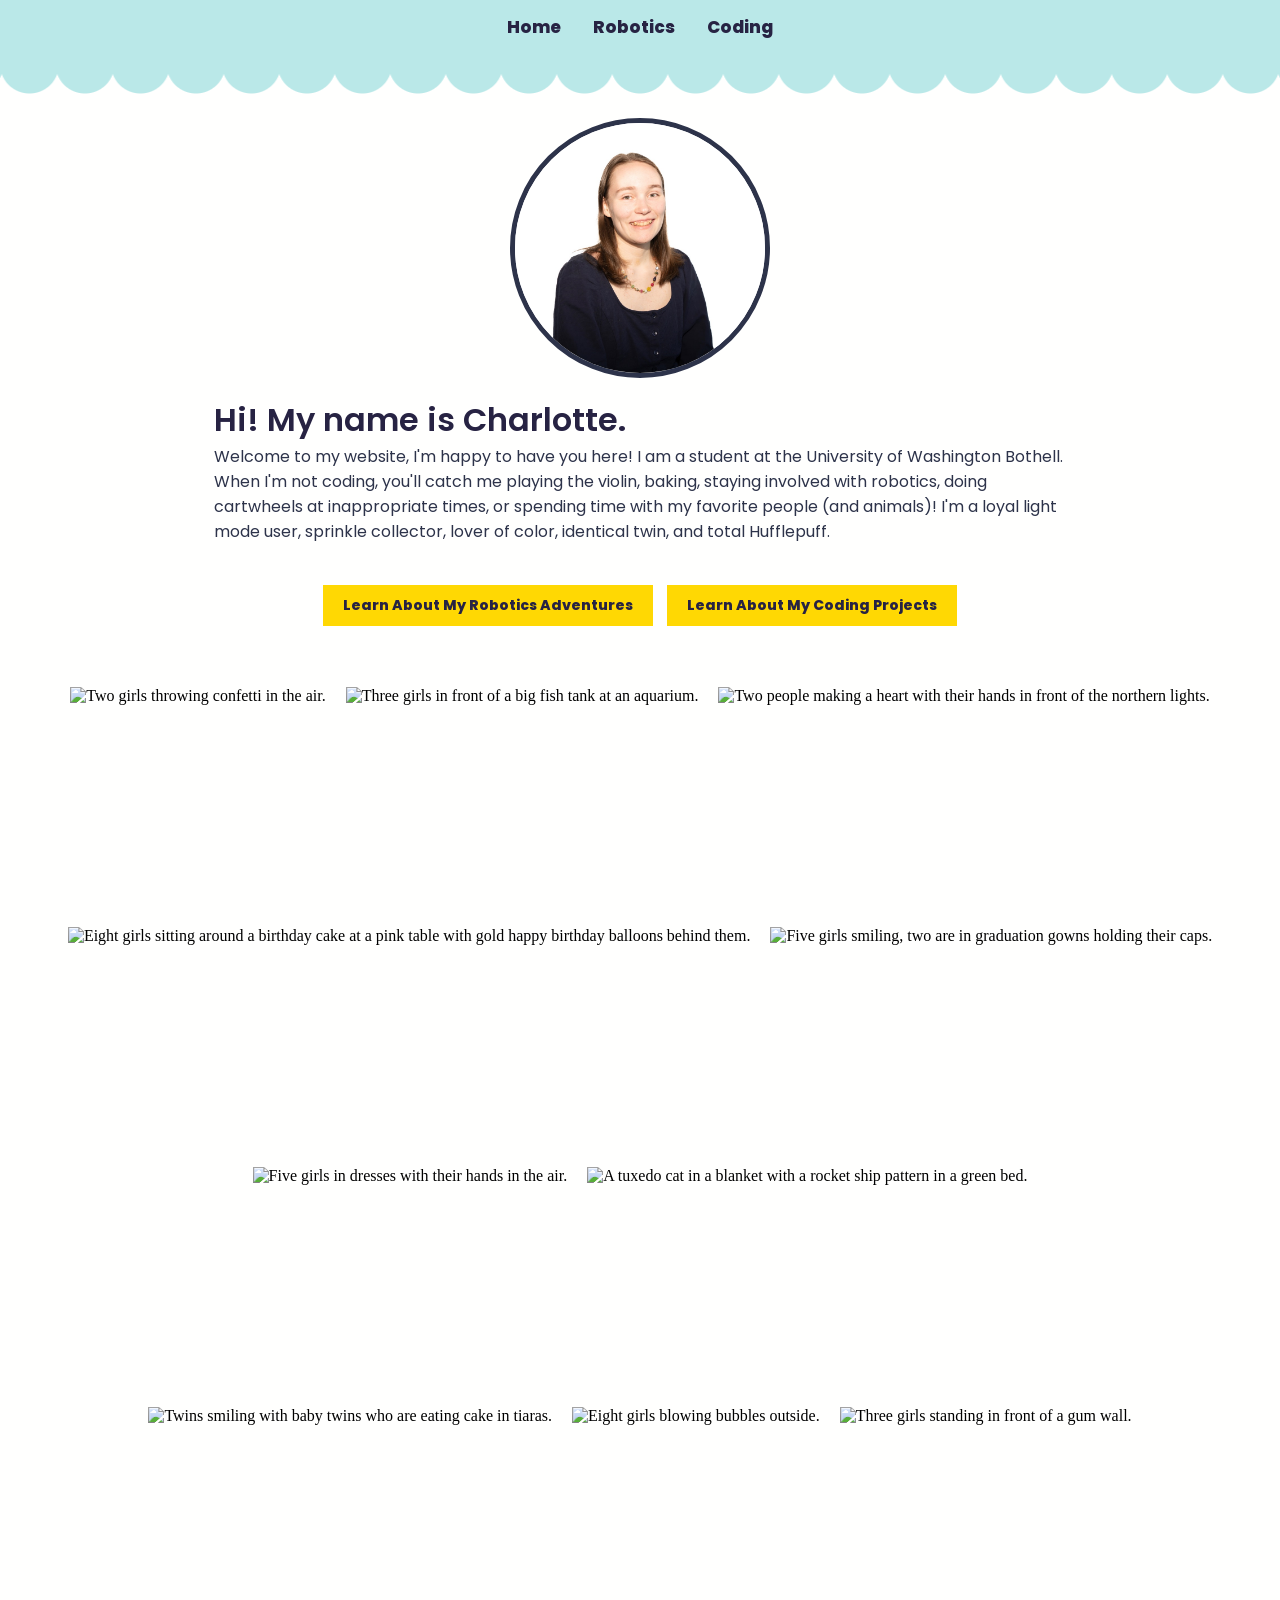
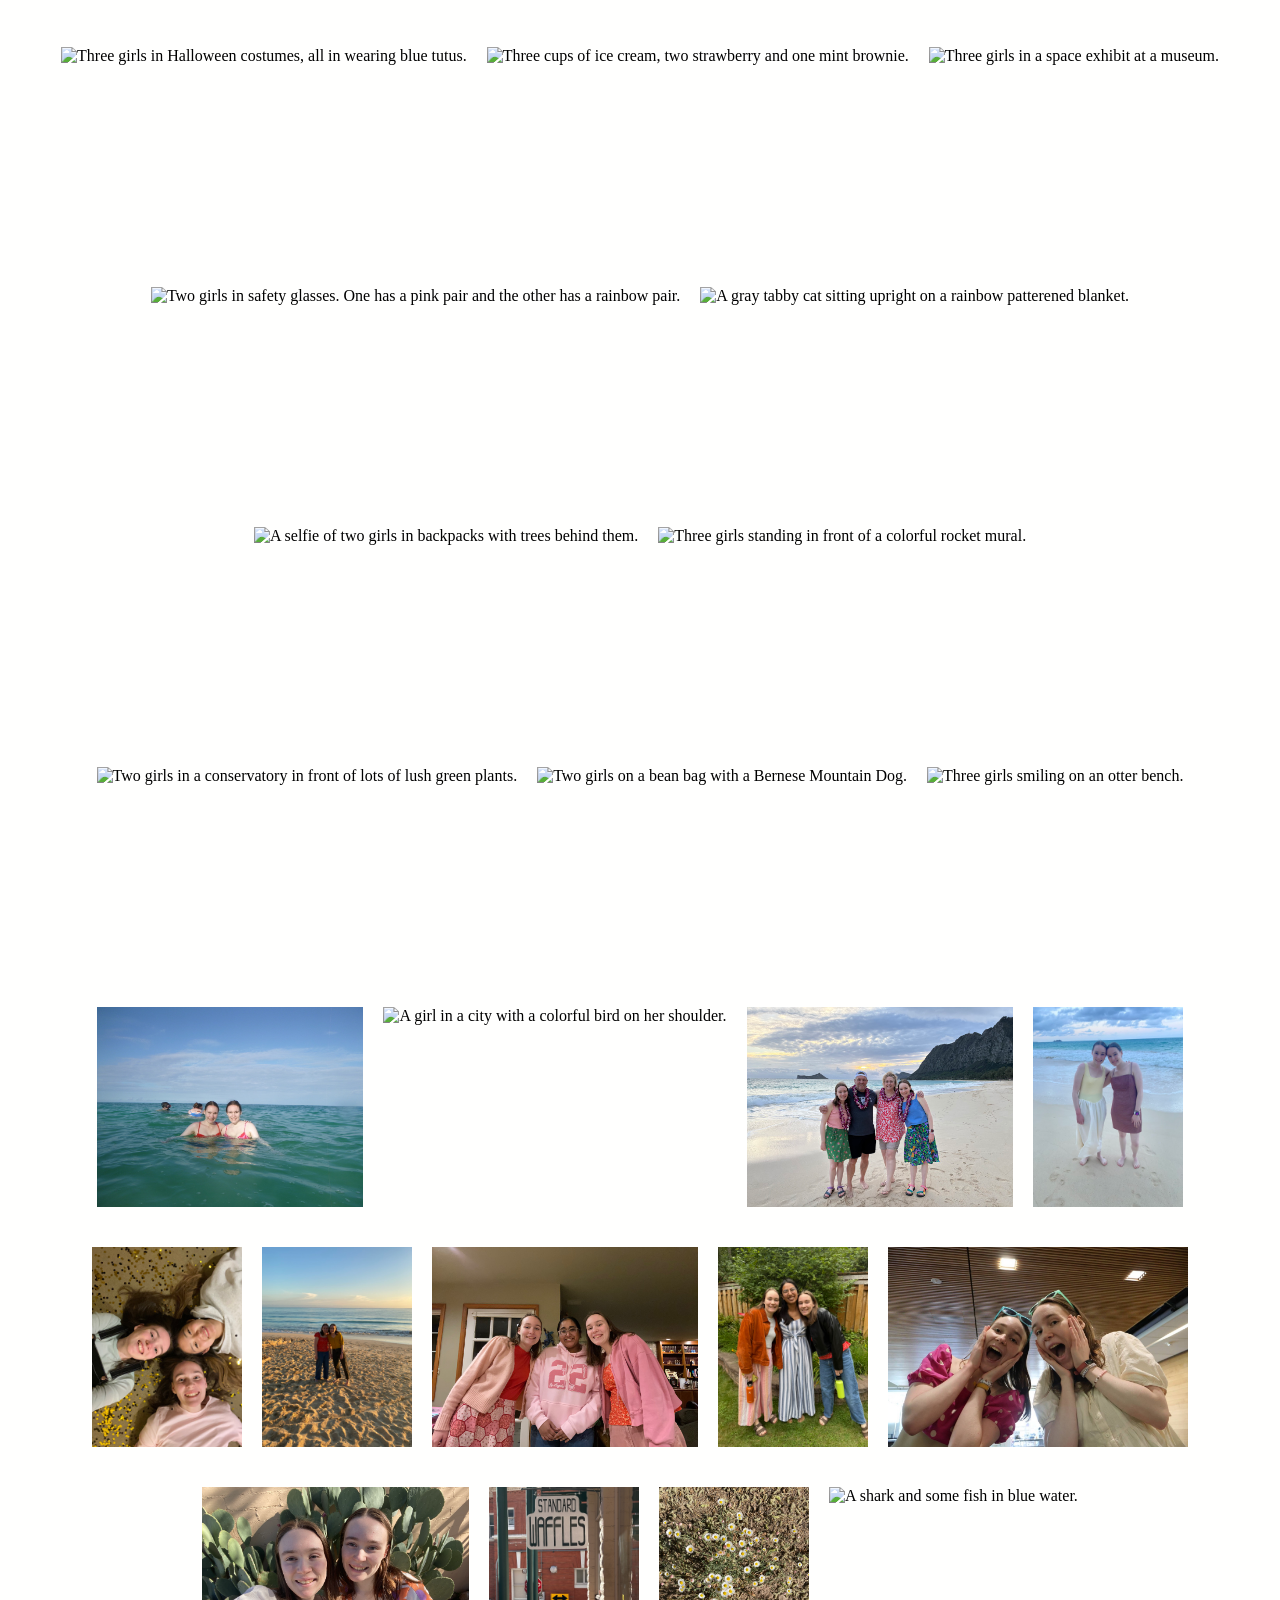
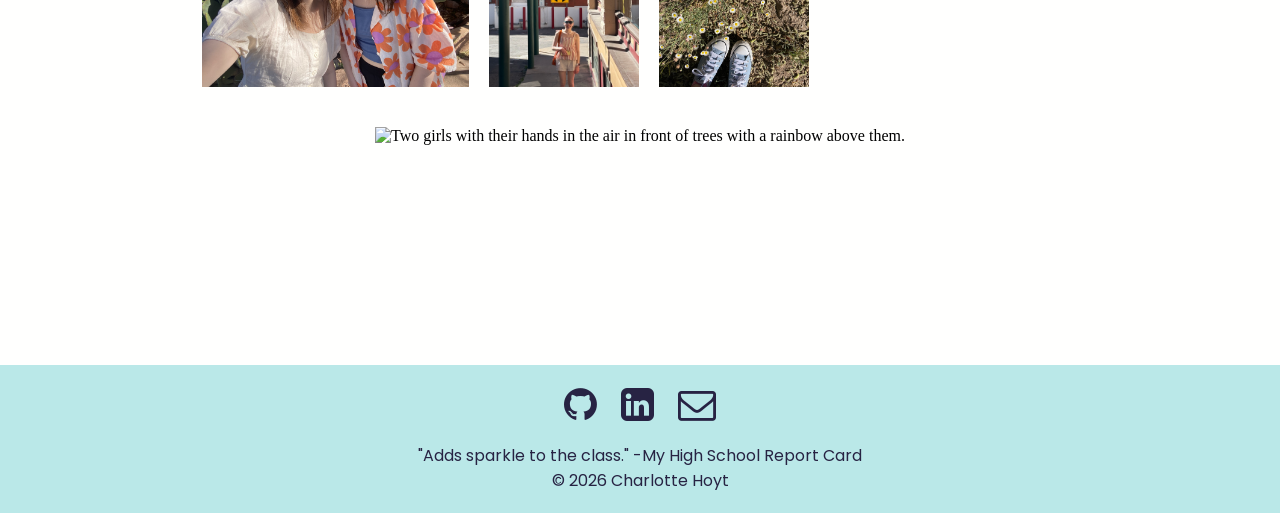
==== commit a737702f: "Added copyright statement and function to get correct year." ====
--- a/index.html
+++ b/index.html
@@ -115,6 +115,7 @@
       <br>
 
       <p>"Adds sparkle to the class." -My High School Report Card</p>
+      <p>&copy; <script>document.write(new Date().getFullYear())</script> Charlotte Hoyt</p>
     </div>
     
   </body>
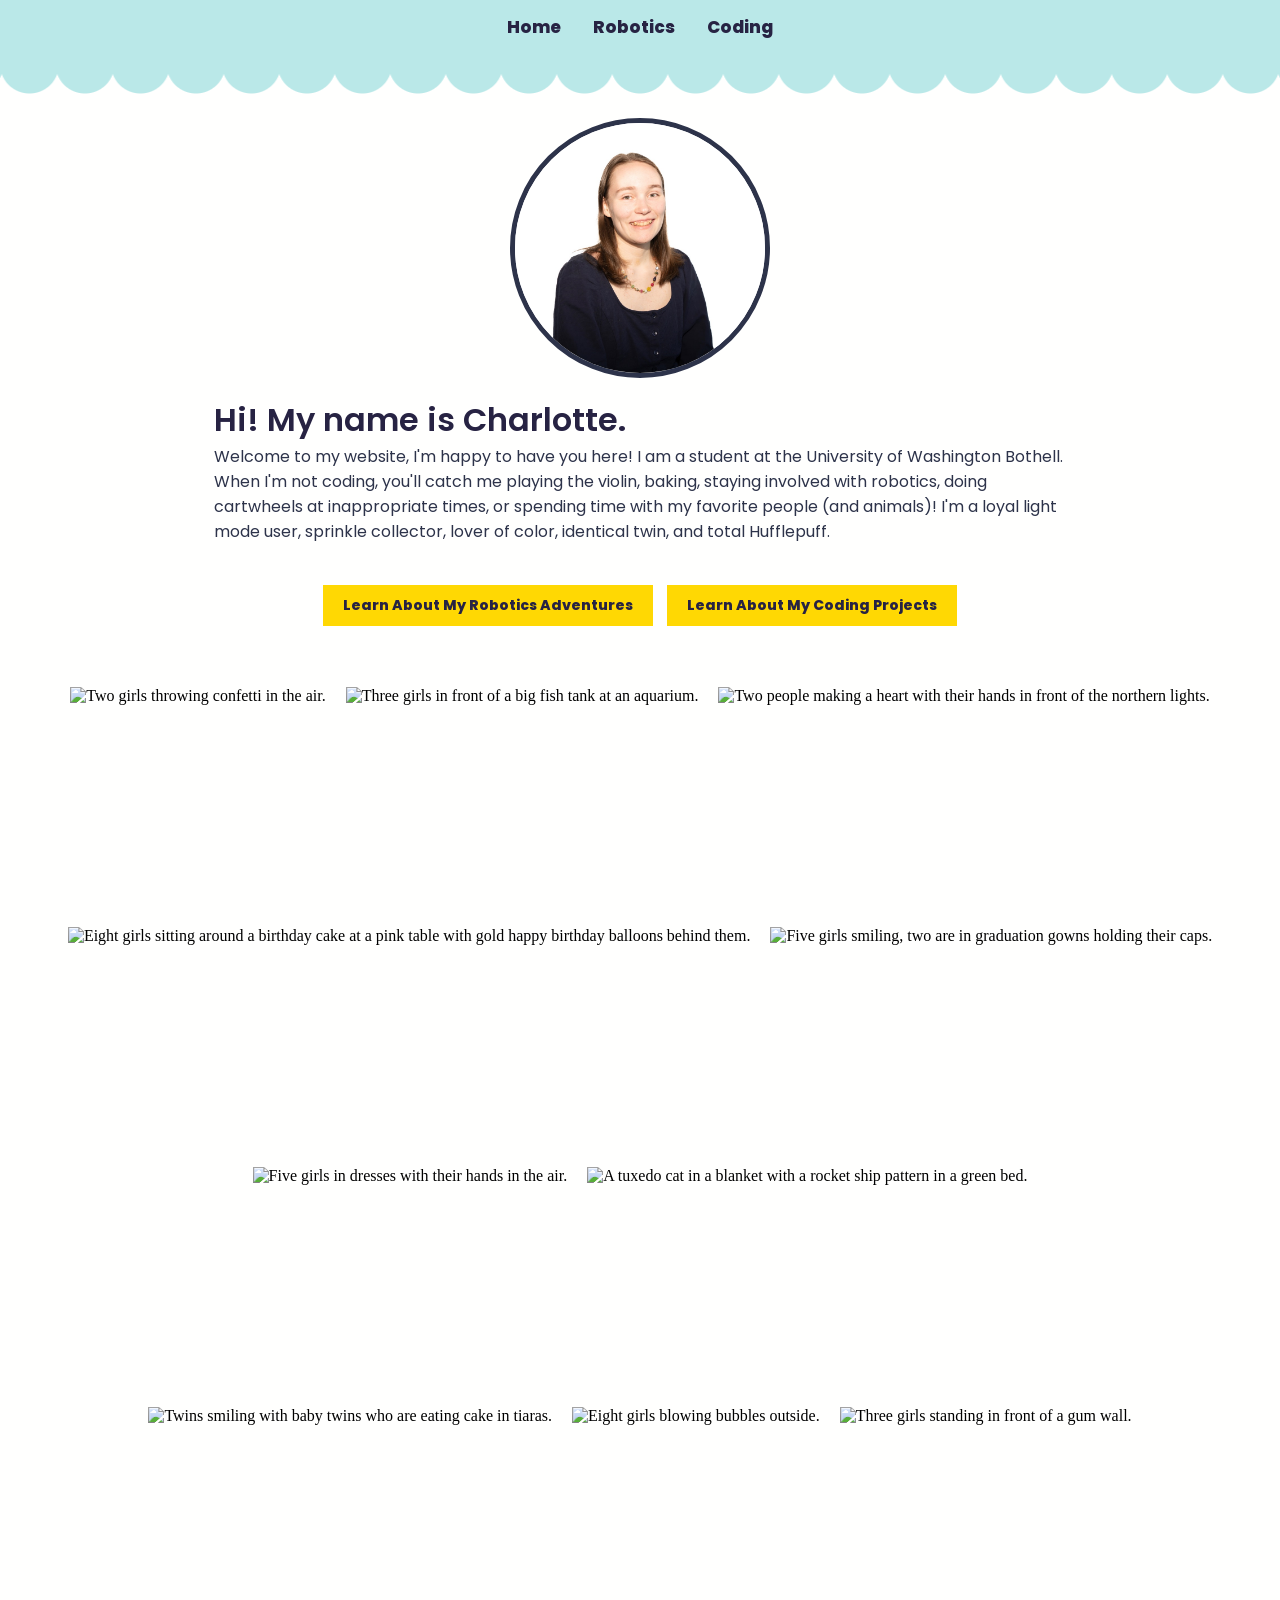
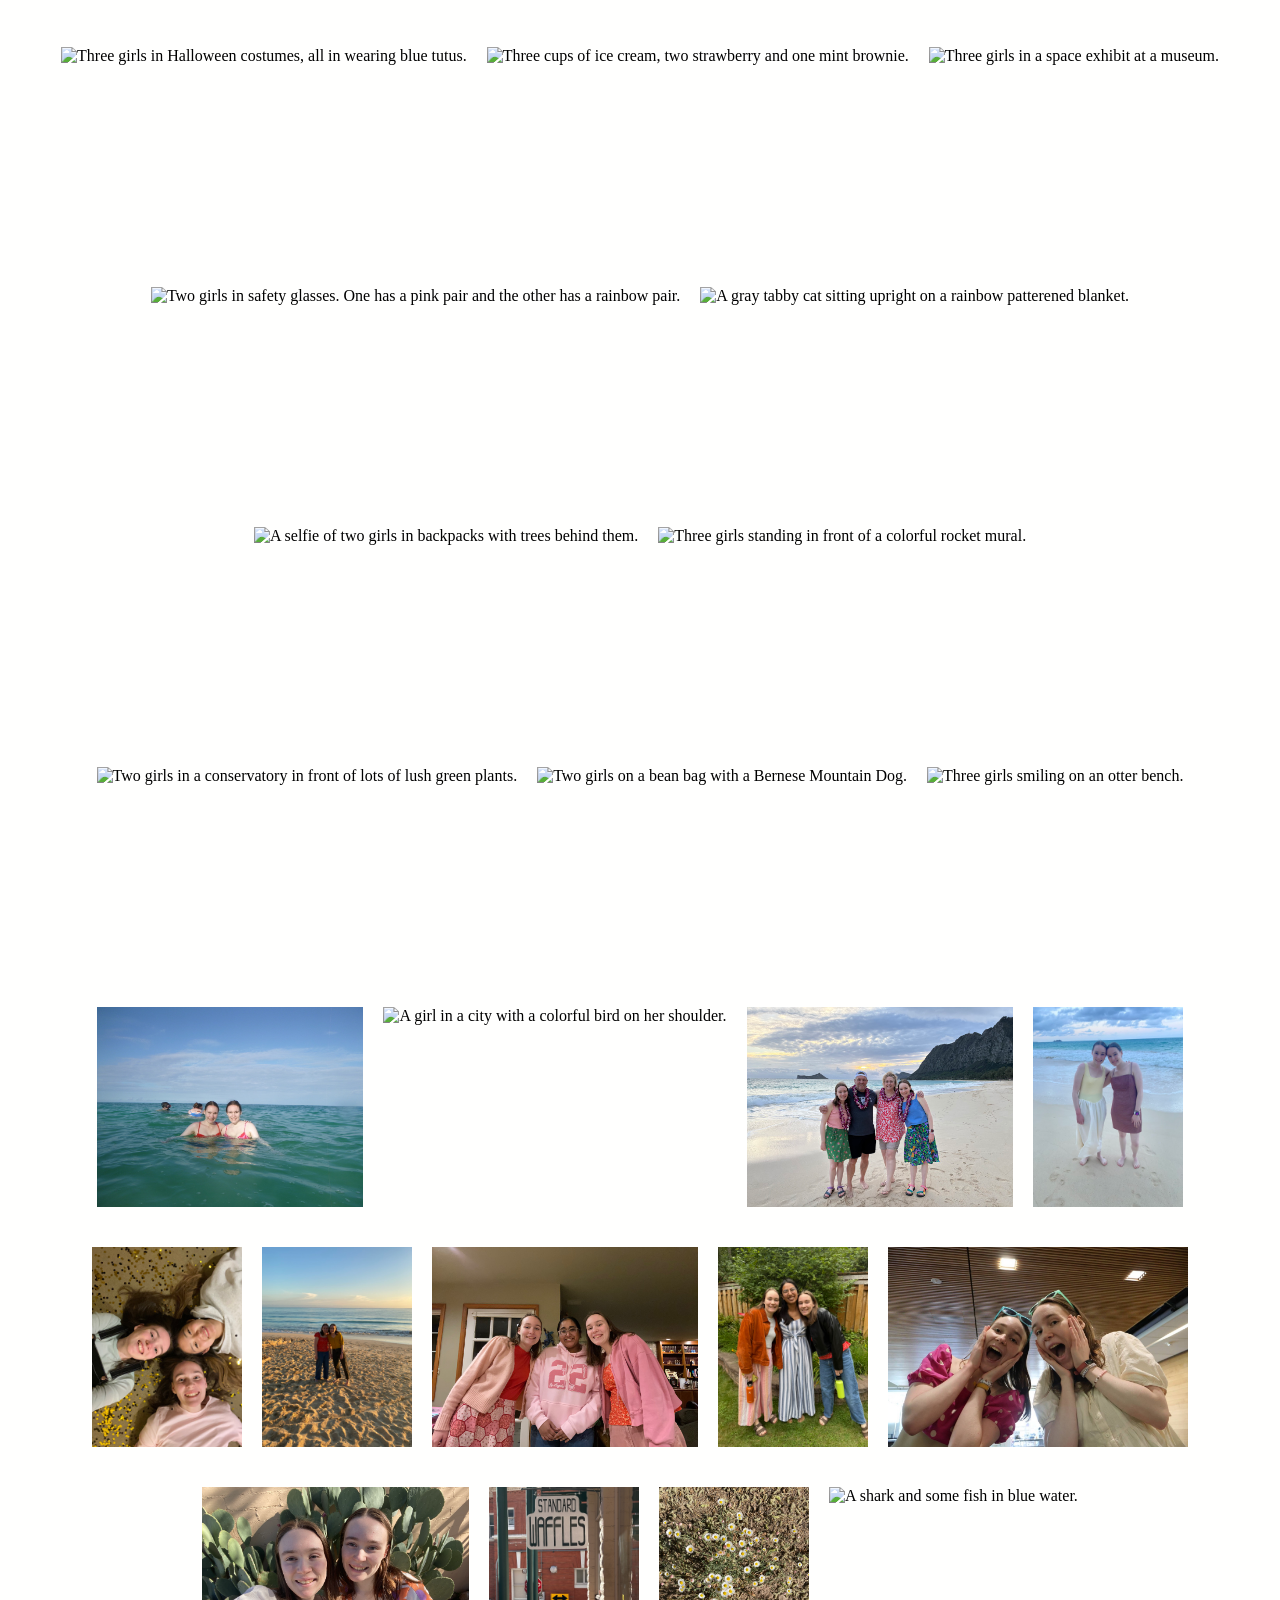
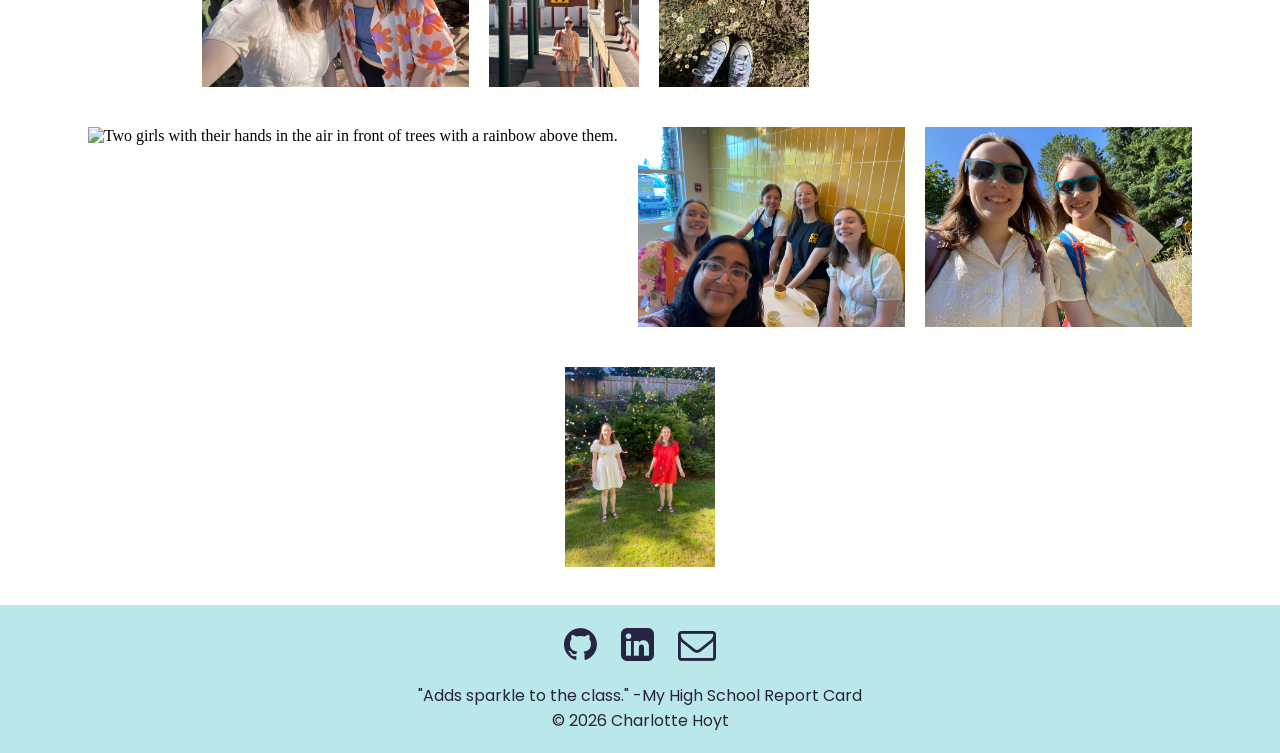
==== commit 82c7df62: "Added new pictures." ====
--- a/index.html
+++ b/index.html
@@ -95,6 +95,9 @@
         <img class="galleryImage" src="assets/daisies.png" draggable="false" alt="Light blue shoes beside a patch of daisies.">
         <img class="galleryImage" src="assets/shark.jpeg" draggable="false" alt="A shark and some fish in blue water.">
         <img class="galleryImage" src="assets/rainbow.jpeg" draggable="false" alt="Two girls with their hands in the air in front of trees with a rainbow above them.">
+        <img class="galleryImage" src="assets/iceCreamWithFriends.png" draggable="false" alt="Five girls in front of a yellow tiled wall smiling with cups of ice cream.">
+        <img class="galleryImage" src="assets/sunglasses2.png" draggable="false" alt="Two girls smiling in sunglasses with trees behind them.">
+        <img class="galleryImage" src="assets/birthdayConfetti.png" draggable="false" alt="Two girls, one in a white dress and one in a red dress, stand under falling confetti in front of a hill of plants.">
       </section>
     </div>
 
--- a/style.css
+++ b/style.css
@@ -12,6 +12,7 @@
   margin-top: 100px;
   margin-right: auto;
   margin-left: auto;
+  max-width: 1600px;
 }
 
 /*Style Everything*/
@@ -403,18 +404,6 @@
   display: flex;
   justify-content: center;
   flex-wrap: wrap;
-
-  /*For Masonry Grid*/
-  /*columns: 18rem;
-  counter-reset: grid;*/
-
-  /*display: grid;
-  grid-template-columns: refill(autofill, minmax(200px, 1fr));
-  grid-template-rows: masonry;*/
-
-  /*display: grid;
-  grid-template-columns: 1fr, 1fr, 1fr;
-  grid-template-rows: masonry;*/
 }
 
 .card {
@@ -423,16 +412,7 @@
   border-radius: 20px;
   overflow: hidden;
   margin: 20px;
-
-  /*For Masonry Grid*/
-  /*break-inside: avoid;*/
-}
-
-  /*For Masonry Grid*/
-/*.card::before {
-  counter-increment: grid;
-  content: counter-grid;
-}*/
+}
 
 .card img {
   width: 75%;
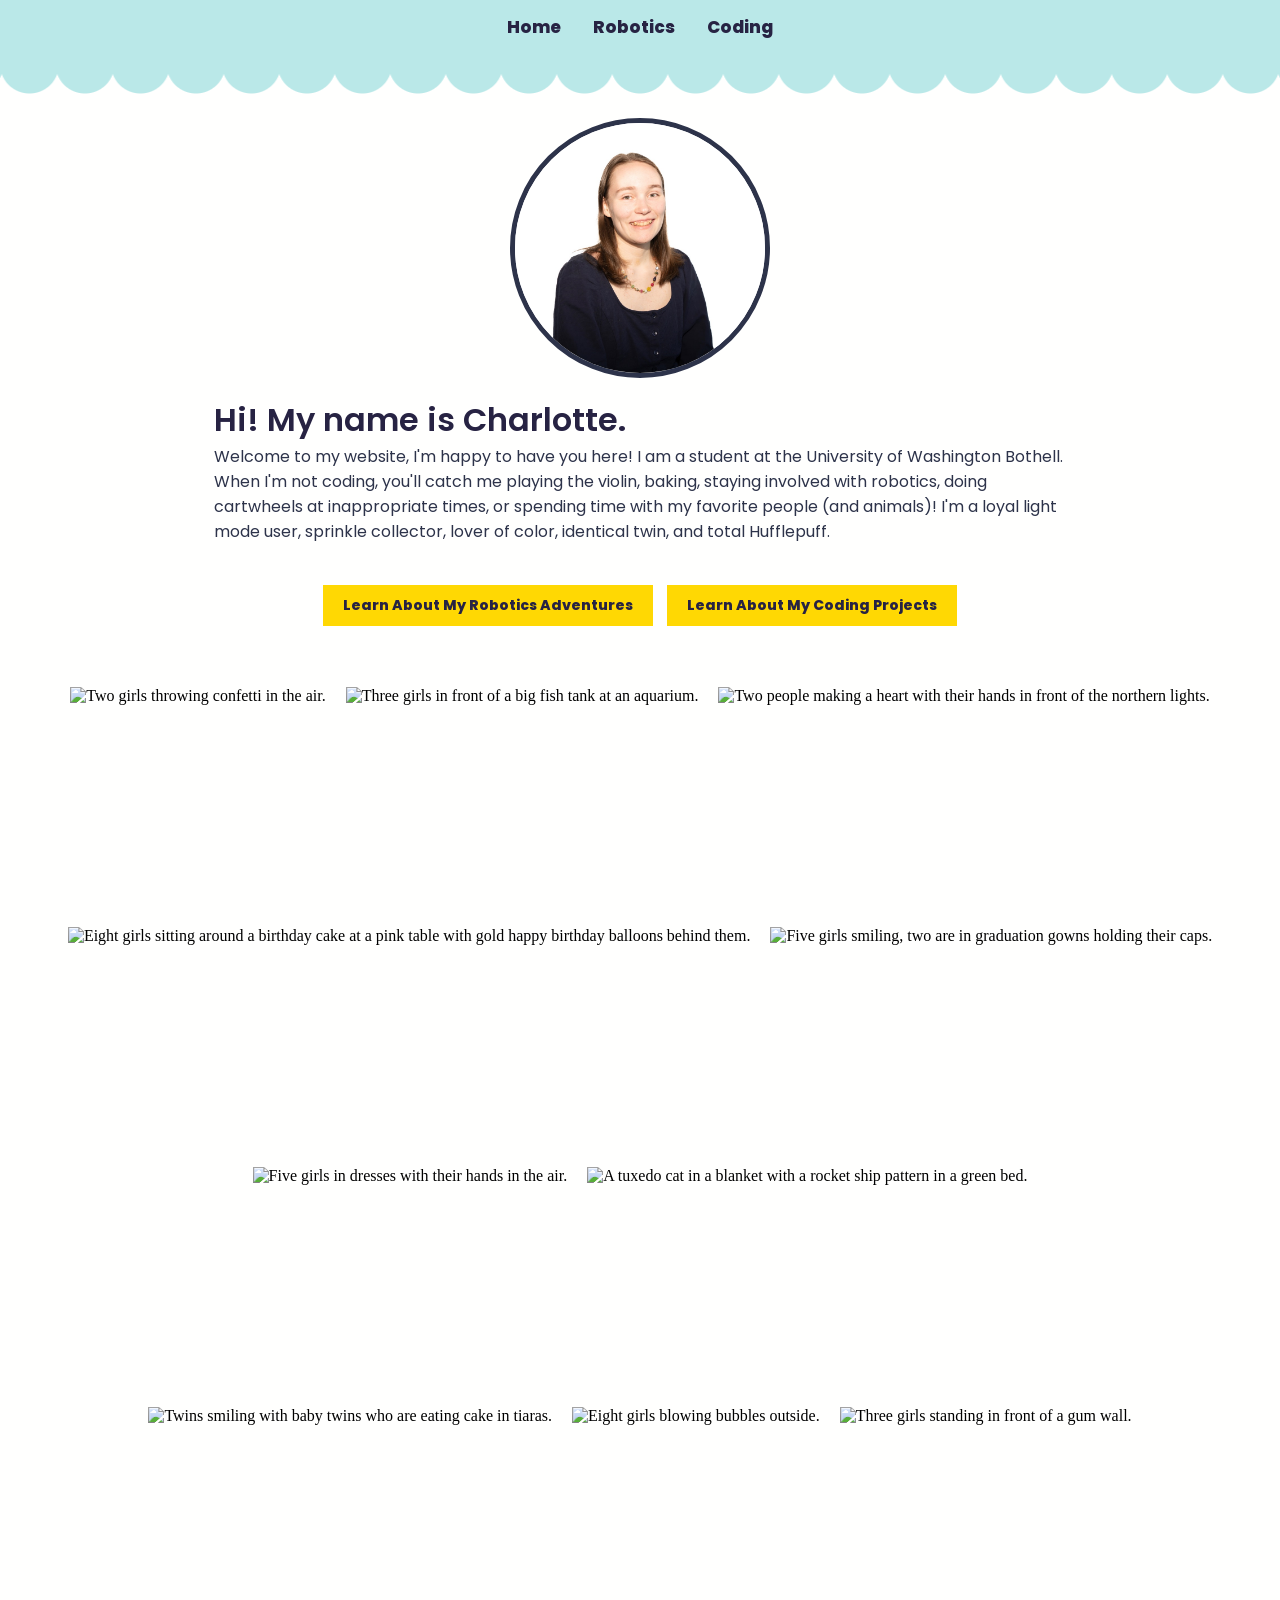
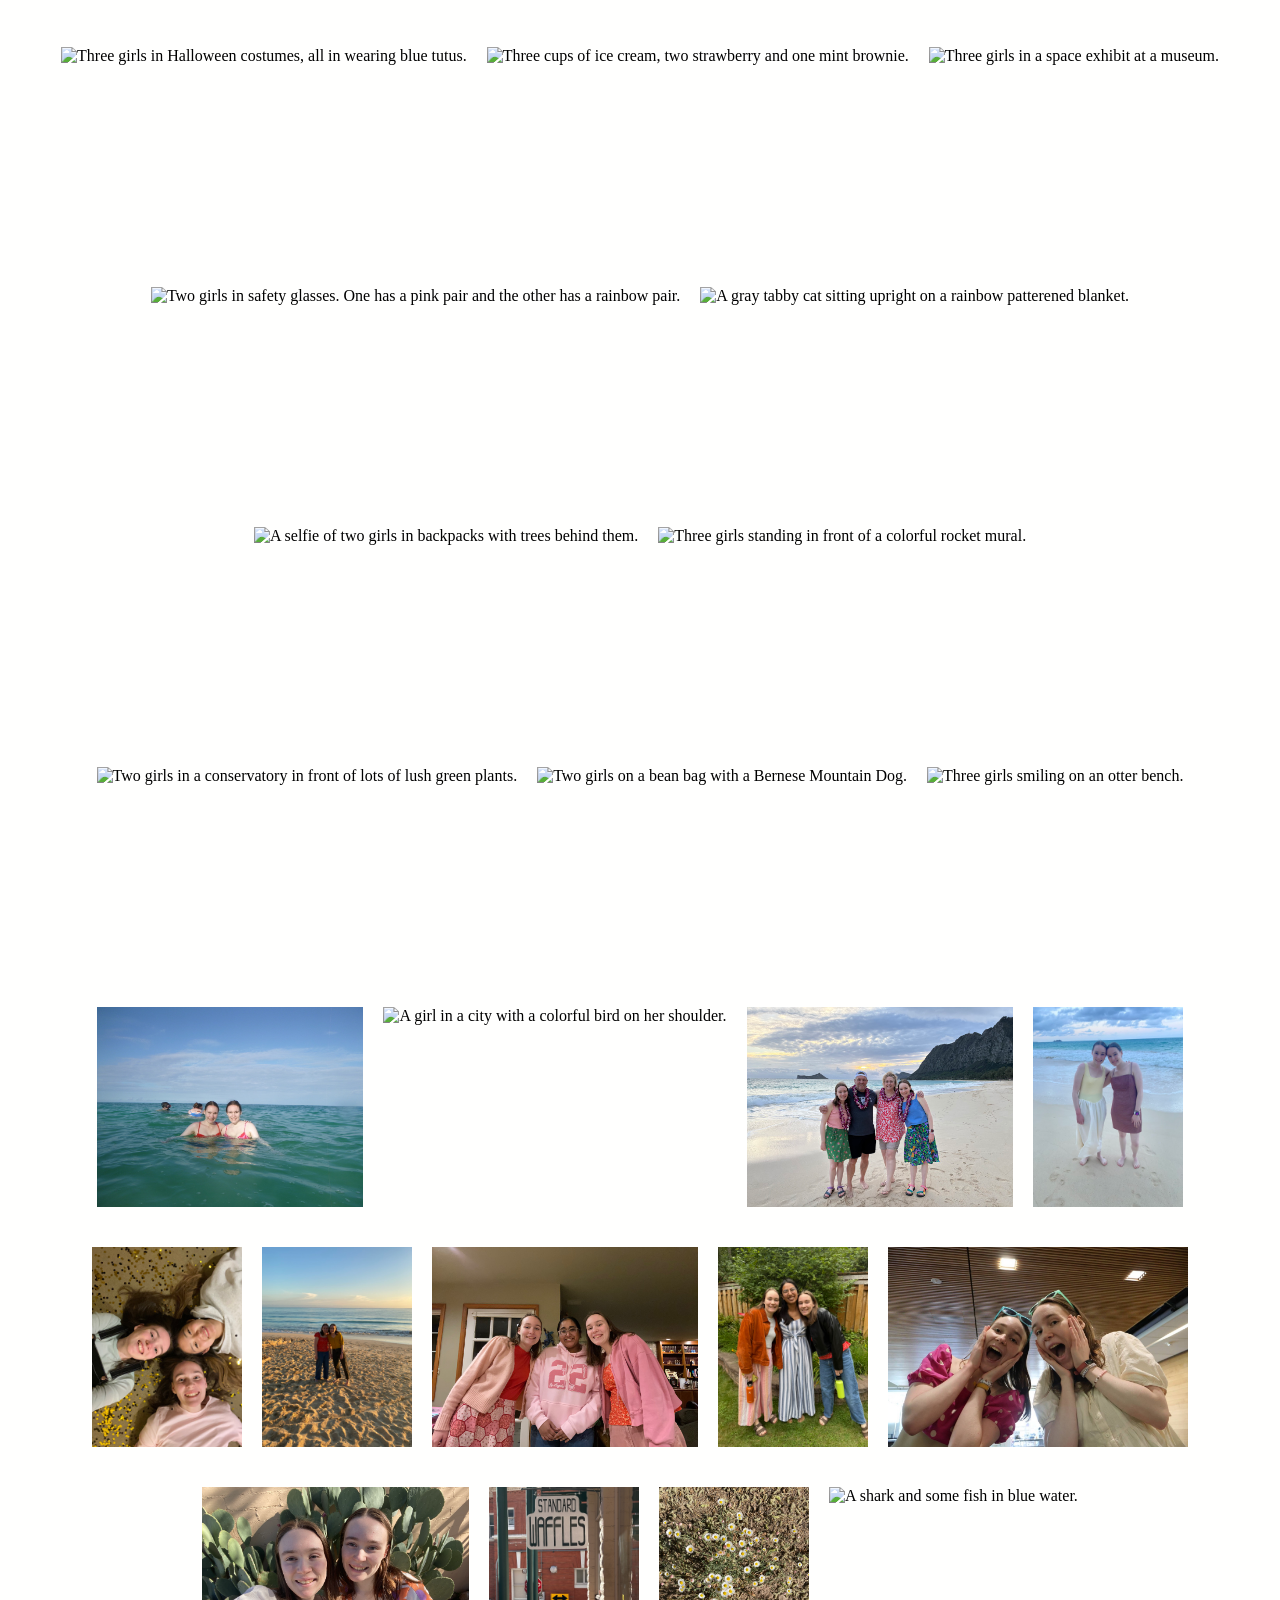
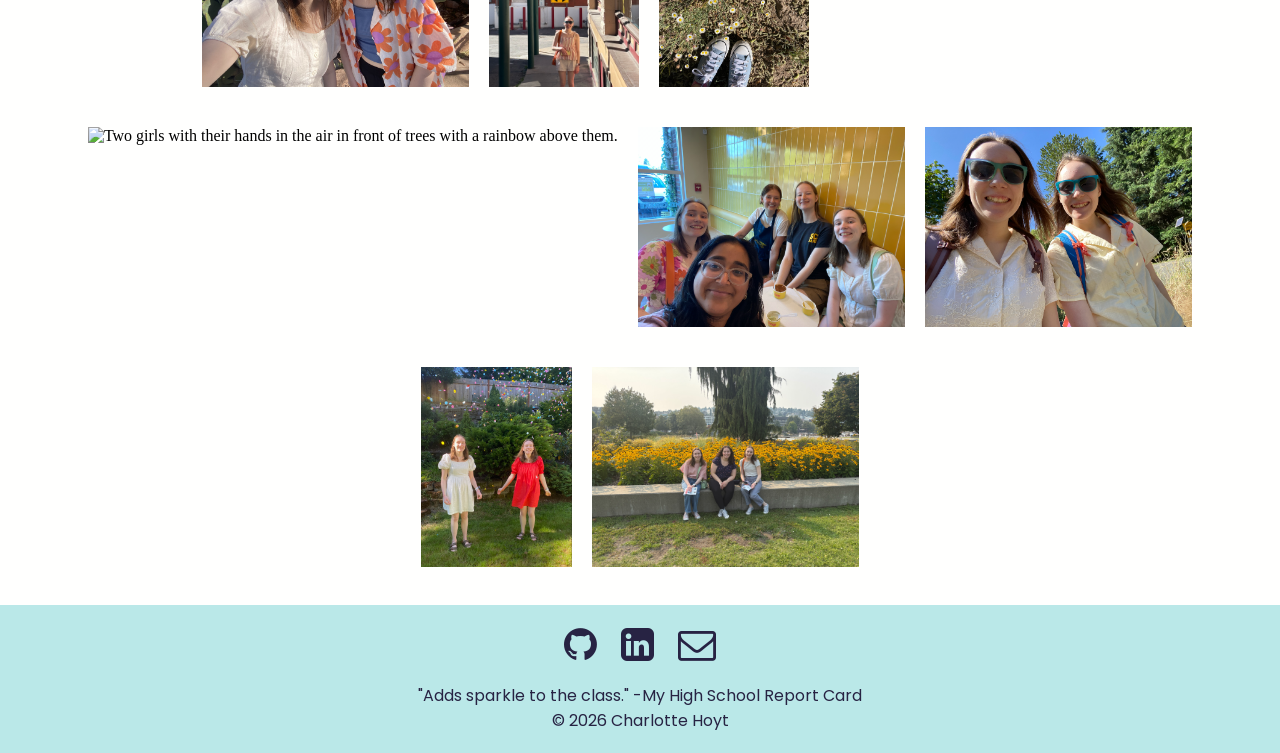
==== commit a64779e5: "Added KWK MAC project and other small updates." ====
--- a/index.html
+++ b/index.html
@@ -98,6 +98,7 @@
         <img class="galleryImage" src="assets/iceCreamWithFriends.png" draggable="false" alt="Five girls in front of a yellow tiled wall smiling with cups of ice cream.">
         <img class="galleryImage" src="assets/sunglasses2.png" draggable="false" alt="Two girls smiling in sunglasses with trees behind them.">
         <img class="galleryImage" src="assets/birthdayConfetti.png" draggable="false" alt="Two girls, one in a white dress and one in a red dress, stand under falling confetti in front of a hill of plants.">
+        <img class="galleryImage" src="assets/mohaiFlowers.jpeg" draggable="false" alt="Three girls smiling on a bench in front of yellow flowers and trees.">
       </section>
     </div>
 
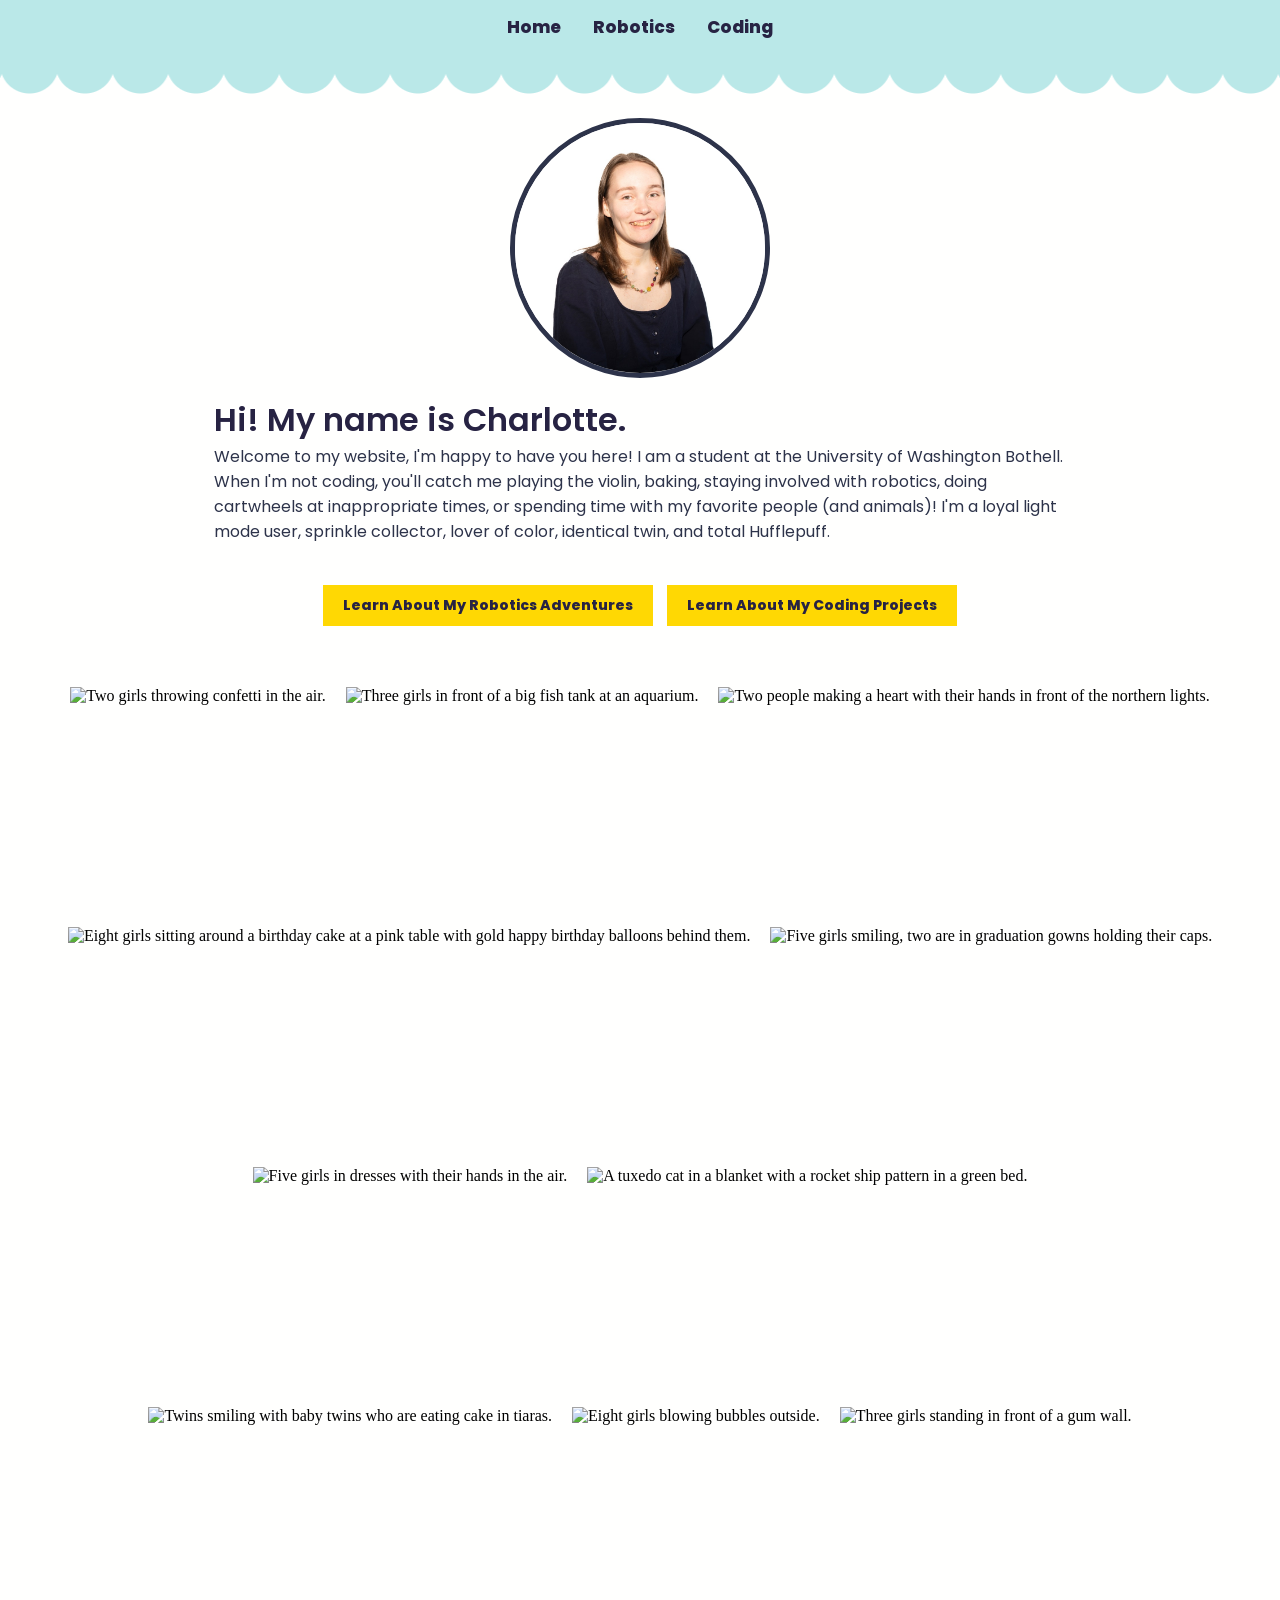
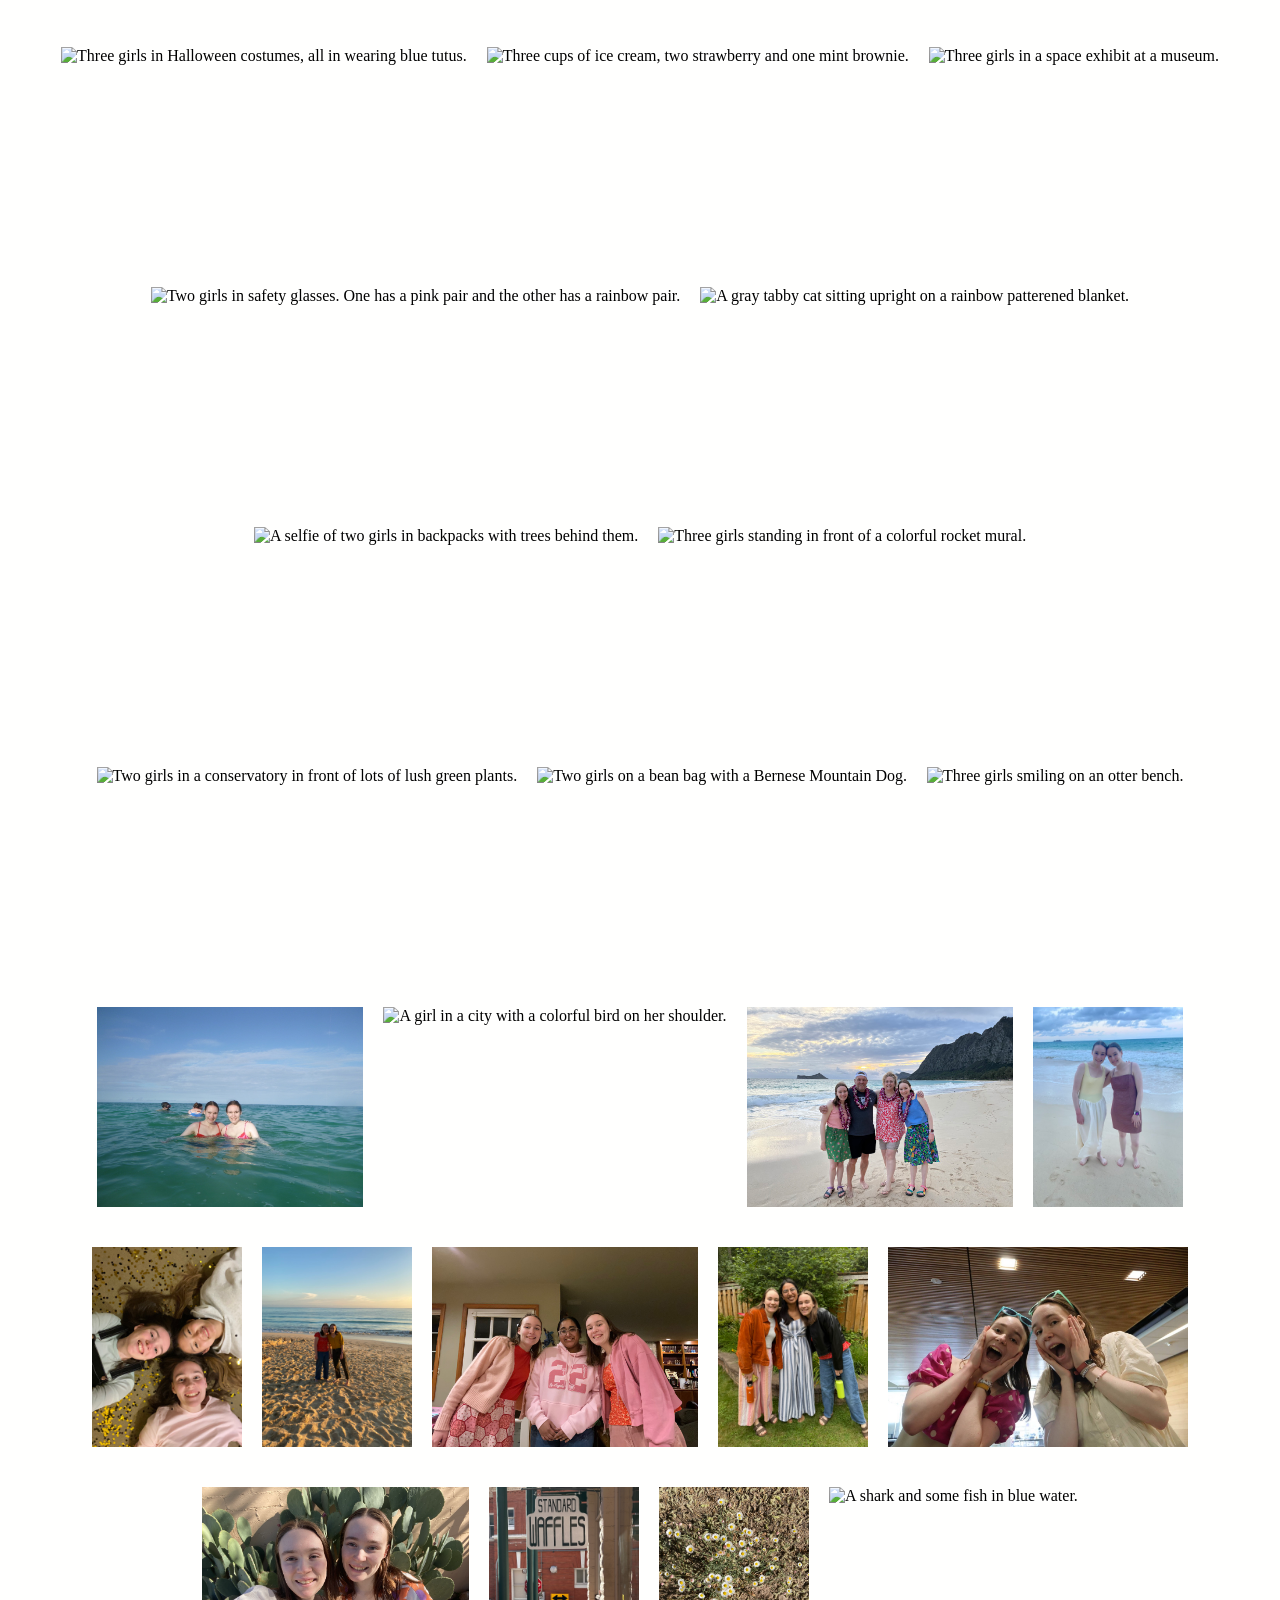
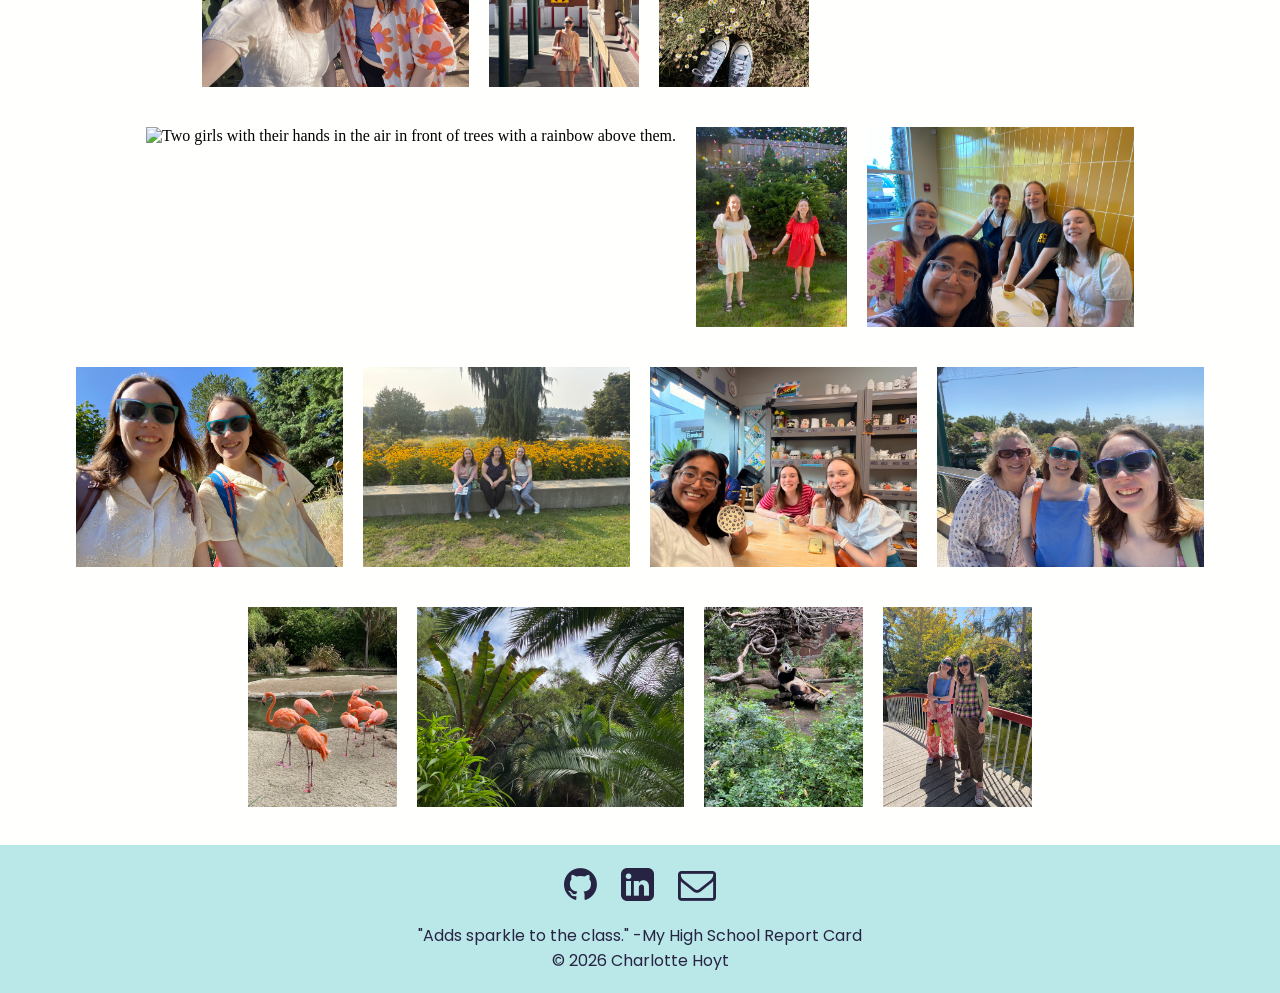
==== commit 7f850750: "Added new photos." ====
--- a/index.html
+++ b/index.html
@@ -95,10 +95,17 @@
         <img class="galleryImage" src="assets/daisies.png" draggable="false" alt="Light blue shoes beside a patch of daisies.">
         <img class="galleryImage" src="assets/shark.jpeg" draggable="false" alt="A shark and some fish in blue water.">
         <img class="galleryImage" src="assets/rainbow.jpeg" draggable="false" alt="Two girls with their hands in the air in front of trees with a rainbow above them.">
+        <img class="galleryImage" src="assets/birthdayConfetti.png" draggable="false" alt="Two girls, one in a white dress and one in a red dress, stand under falling confetti in front of a hill of plants.">
         <img class="galleryImage" src="assets/iceCreamWithFriends.png" draggable="false" alt="Five girls in front of a yellow tiled wall smiling with cups of ice cream.">
         <img class="galleryImage" src="assets/sunglasses2.png" draggable="false" alt="Two girls smiling in sunglasses with trees behind them.">
-        <img class="galleryImage" src="assets/birthdayConfetti.png" draggable="false" alt="Two girls, one in a white dress and one in a red dress, stand under falling confetti in front of a hill of plants.">
+        <!--<img class="galleryImage" src="assets/birthdayConfetti.png" draggable="false" alt="Two girls, one in a white dress and one in a red dress, stand under falling confetti in front of a hill of plants.">-->
         <img class="galleryImage" src="assets/mohaiFlowers.jpeg" draggable="false" alt="Three girls smiling on a bench in front of yellow flowers and trees.">
+        <img class="galleryImage" src="assets/potteryPainting.png" draggable="false" alt="Three girls smiling at a wooden table with colorful painted pottery pieces.">
+        <img class="galleryImage" src="assets/bridgeSelfie.png" draggable="false" alt="A selfie of three people wearing sunglasses on a bridge with many lush green trees behind them.">
+        <img class="galleryImage" src="assets/flamingoes.png" draggable="false" alt="Pink flamingoes stand on some sand near water.">
+        <img class="galleryImage" src="assets/greenTrees.png" draggable="false" alt="A variety of lush green trees and plants intersect in front of a blue sky with clouds.">
+        <img class="galleryImage" src="assets/panda.png" draggable="false" alt="A panda underneath a tree eats bamboo.">
+        <img class="galleryImage" src="assets/sanDiegoZoo.png" draggable="false" alt="Two girls smile on a red bridge above a koi pond. Behind them are yellow and green trees.">
       </section>
     </div>
 
